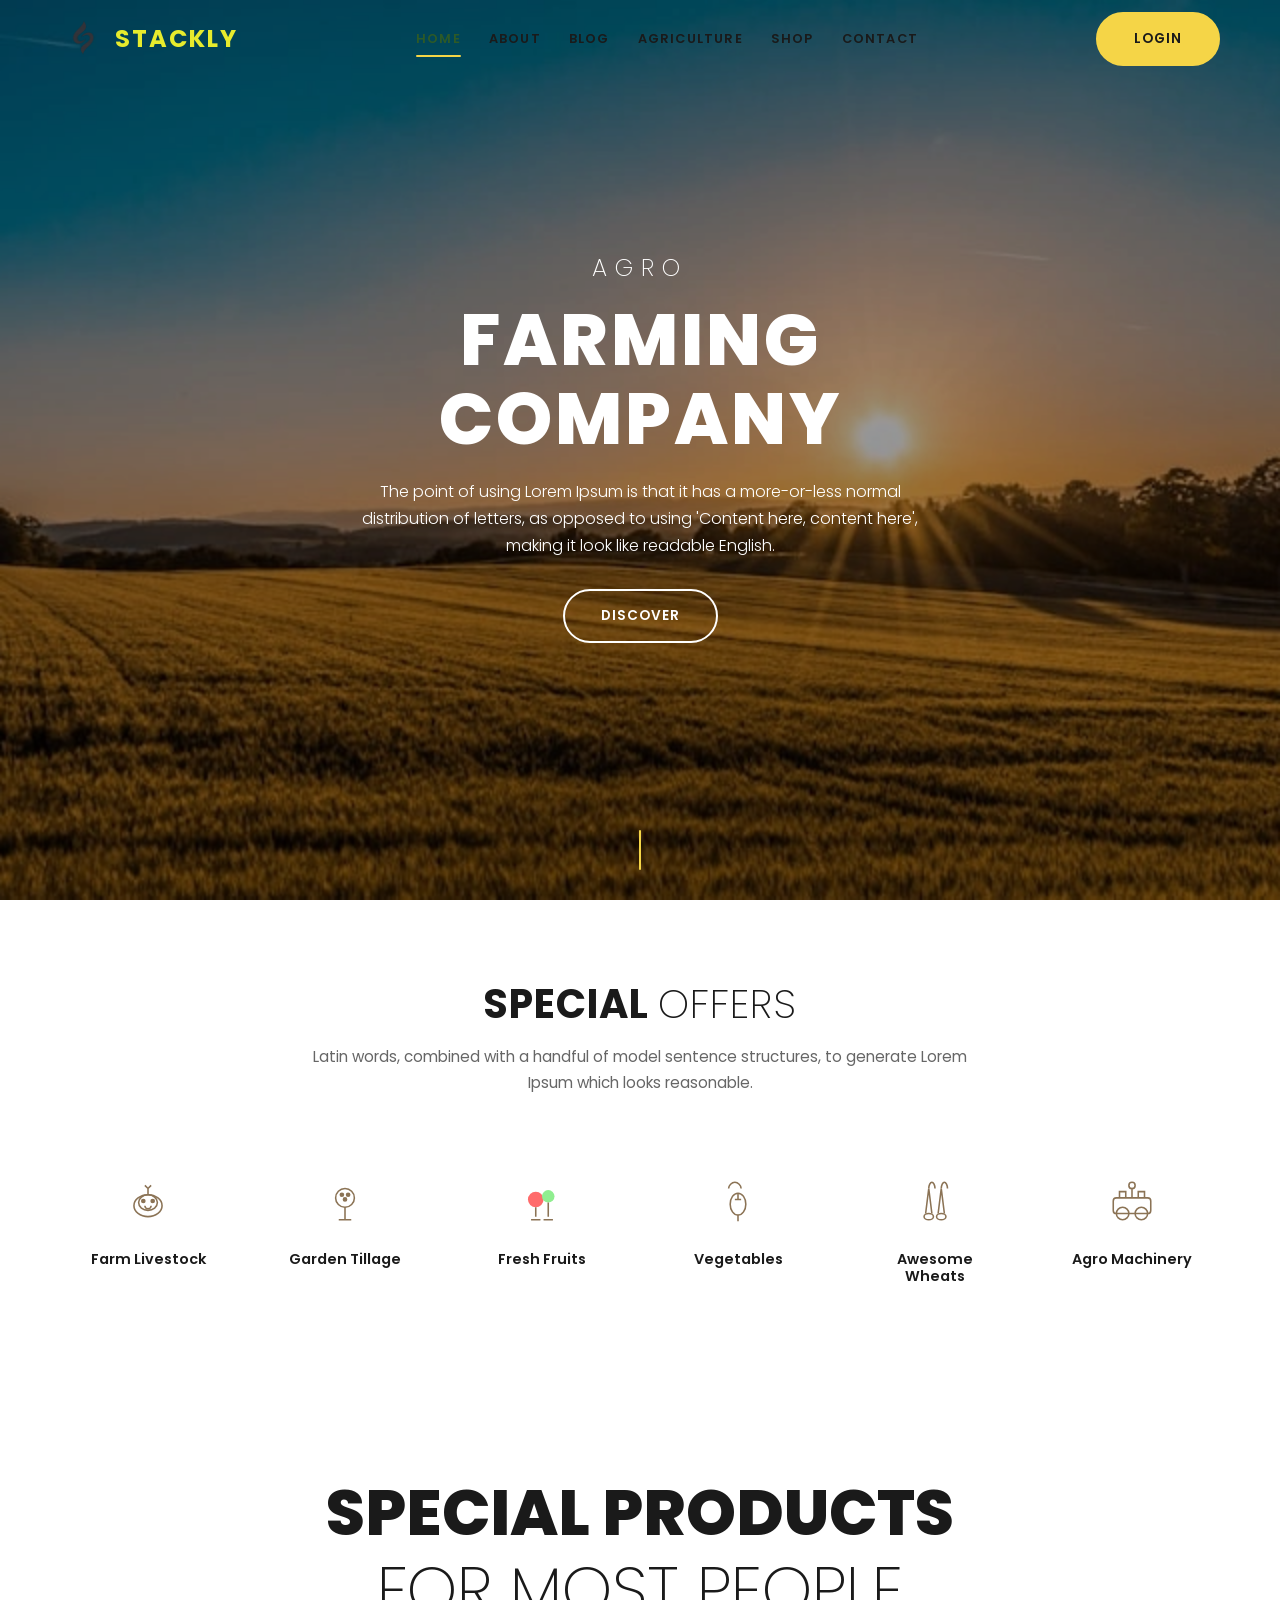
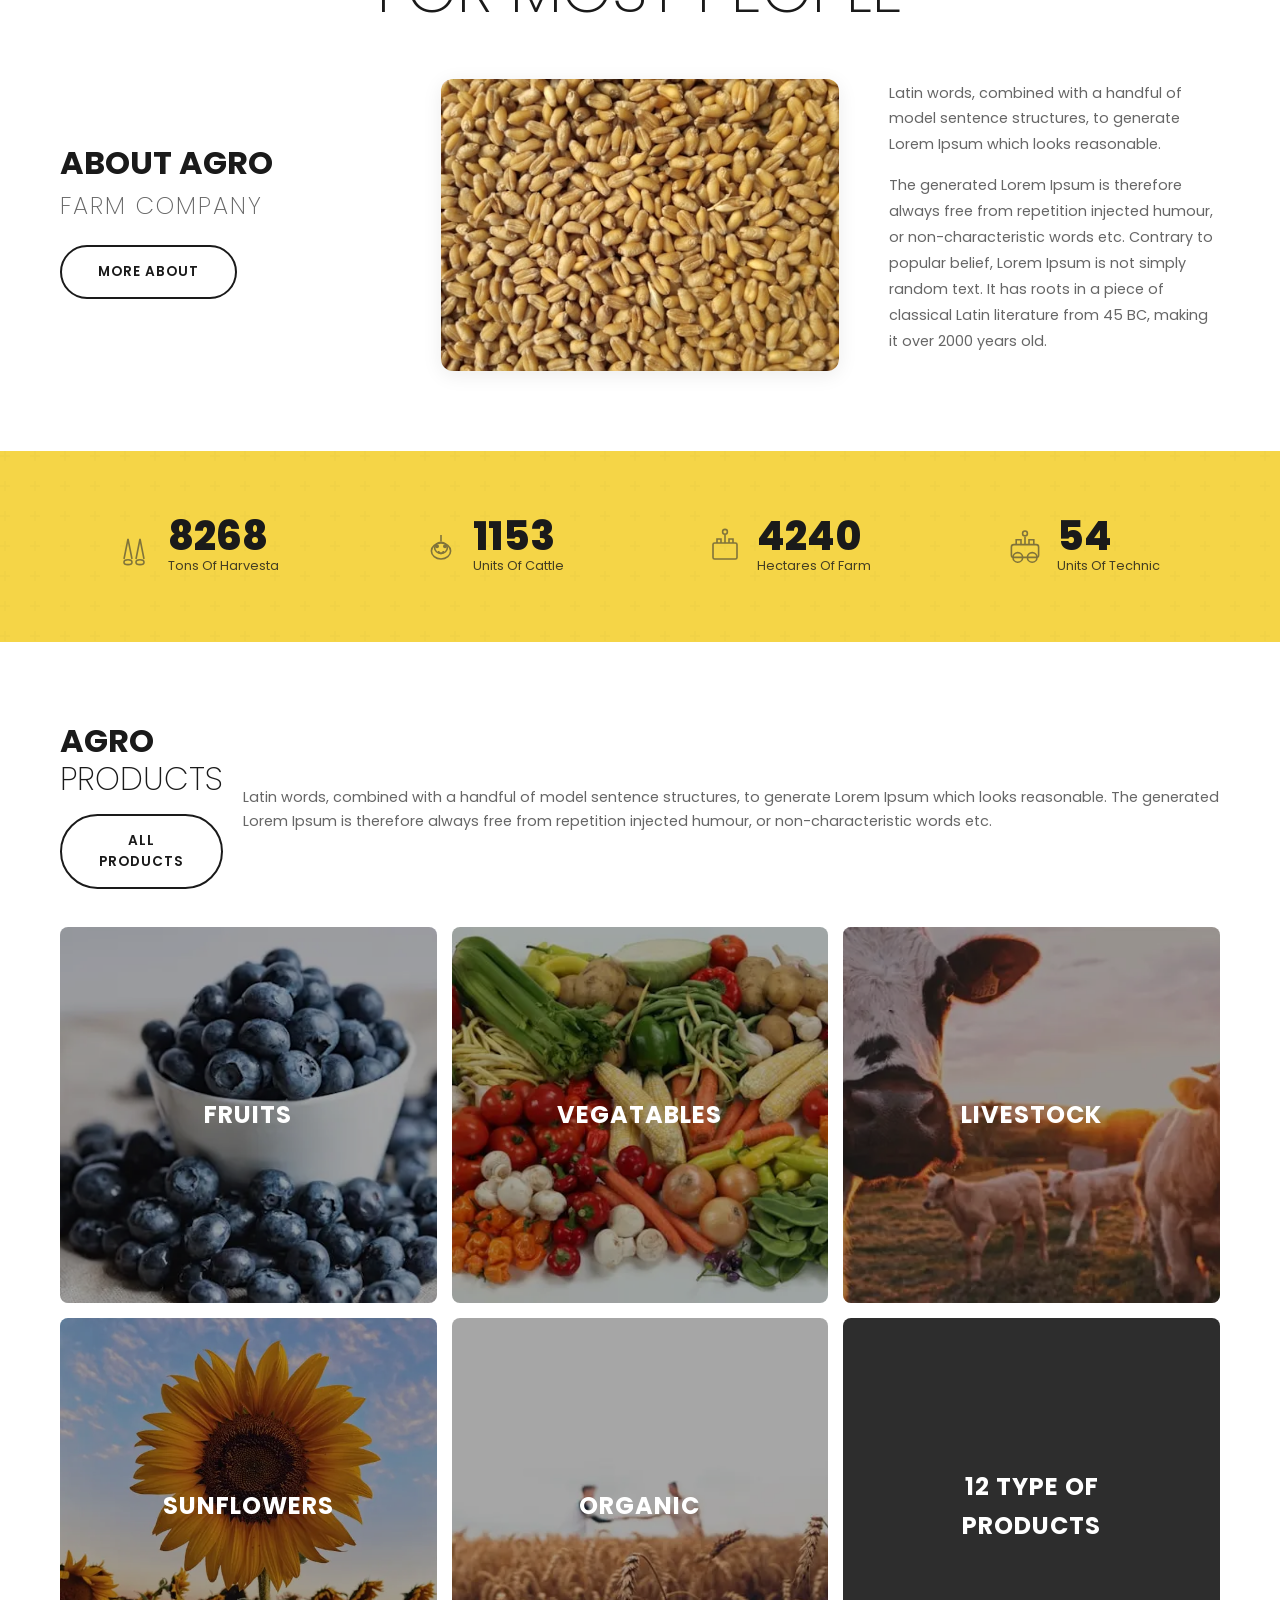
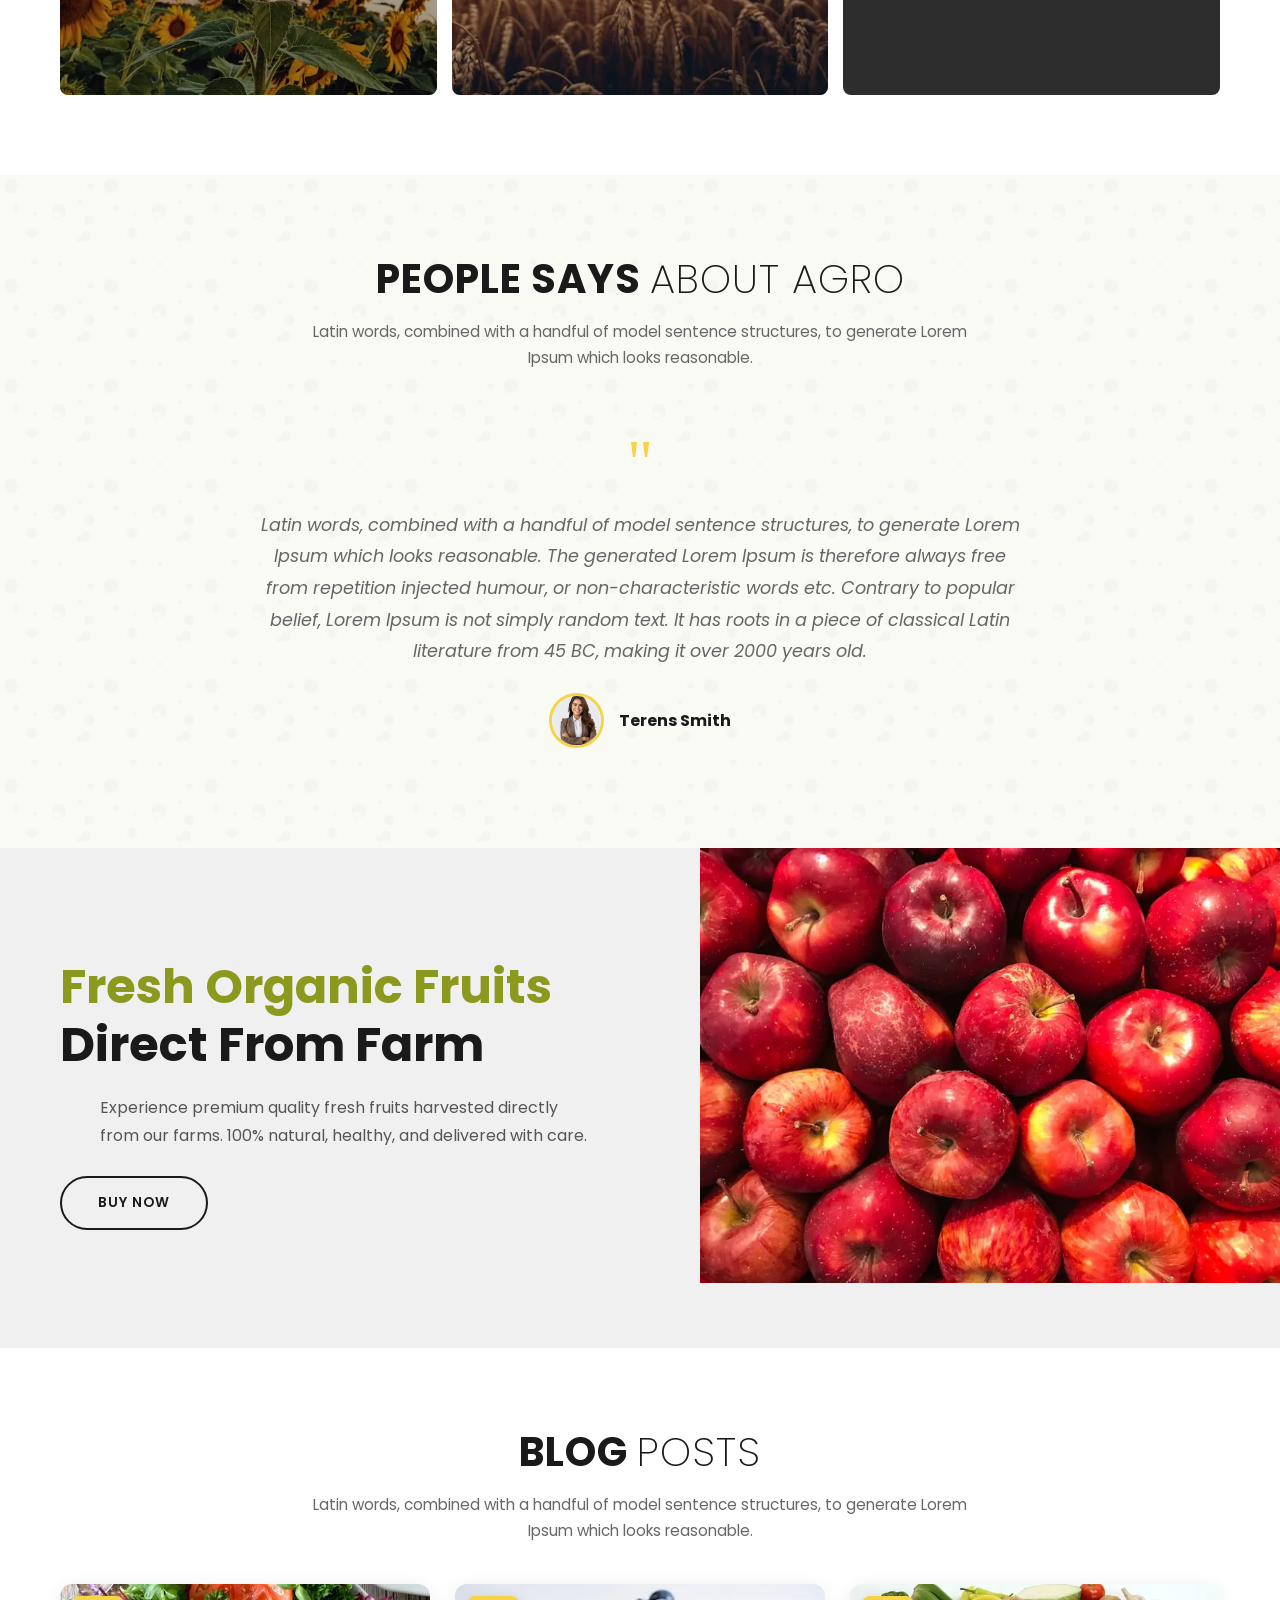
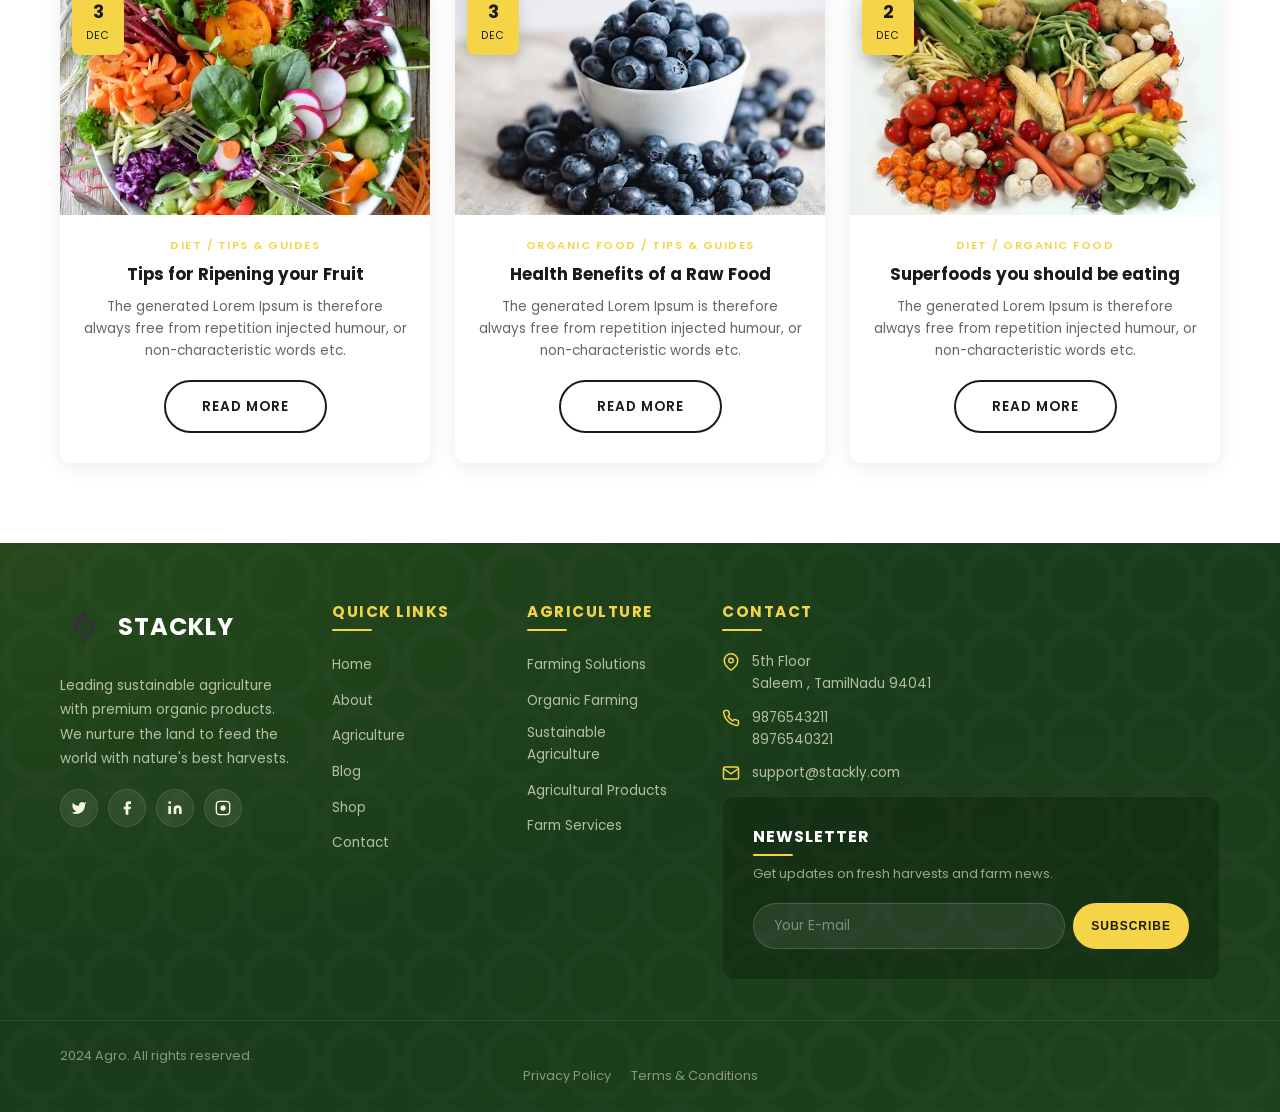
==== index.html @ 9c25da8b "Add files via upload" ====
<!DOCTYPE html>
<html lang="en">
<head>
    <meta charset="UTF-8">
    <meta name="viewport" content="width=device-width, initial-scale=1.0">
    <title>AGRO - Farming Company</title>
    <meta name="description" content="AGRO - Premium Agricultural Products and Farming Solutions. Sustainable organic farming since 2010.">
    <link rel="preconnect" href="https://fonts.googleapis.com">
    <link href="https://fonts.googleapis.com/css2?family=Poppins:wght@200;300;400;500;600;700;800&display=swap" rel="stylesheet">
    <link rel="stylesheet" href="style.css">
</head>
<body>
    <!-- Header -->
    <header class="header header-transparent">
        <div class="container">
            <div class="header-inner">
              <a href="index.html" class="logo">
    <img src="logo.png" alt="STACKLY Logo" class="logo-image">
    <span class="logo-text">STACKLY</span>
</a>
                <nav class="nav">
                    <a href="index.html" class="nav-link active">Home</a>
                    <a href="about.html" class="nav-link">About</a>
                    <a href="blog.html" class="nav-link">Blog</a>
                    <a href="agriculture.html" class="nav-link">Agriculture</a>
                    <a href="shop.html" class="nav-link">Shop</a>
                    <a href="contact.html" class="nav-link">Contact</a>
                </nav>
                <a href="login.html" class="btn btn-primary">Login</a>
                <div class="mobile-toggle">
                    <span></span>
                    <span></span>
                    <span></span>
                </div>
            </div>
        </div>
    </header>

    <!-- Hero Section -->
    <section class="hero">
        <div class="hero-bg"></div>
        <div class="hero-overlay"></div>
        <div class="hero-content">
            <span class="hero-label">AGRO</span>
            <h1 class="hero-title">Farming Company</h1>
            <p class="hero-desc">The point of using Lorem Ipsum is that it has a more-or-less normal distribution of letters, as opposed to using 'Content here, content here', making it look like readable English.</p>
            <a href="404.html" class="btn btn-outline-white">Discover</a>
        </div>
        <div class="scroll-down">
            <span></span>
        </div>
    </section>

    <!-- Special Offers -->
    <section class="section-padding">
        <div class="container">
            <div class="fade-in">
                <h2 class="section-title">Special <span class="thin">Offers</span></h2>
                <p class="section-subtitle">Latin words, combined with a handful of model sentence structures, to generate Lorem Ipsum which looks reasonable.</p>
            </div>
            <div class="offers-grid stagger-container">
                <div class="offer-card fade-in">
                    <div class="offer-icon">
                        <svg viewBox="0 0 64 64" fill="none" stroke="#8B7355" stroke-width="2"><ellipse cx="32" cy="38" rx="18" ry="14"/><ellipse cx="32" cy="34" rx="12" ry="10"/><circle cx="26" cy="32" r="2" fill="#8B7355"/><circle cx="38" cy="32" r="2" fill="#8B7355"/><path d="M28 38c0 2 2 4 4 4s4-2 4-4"/><path d="M32 16v8M28 12l4 4 4-4"/></svg>
                    </div>
                    <h3 class="offer-title">Farm Livestock</h3>
                </div>
                <div class="offer-card fade-in">
                    <div class="offer-icon">
                        <svg viewBox="0 0 64 64" fill="none" stroke="#8B7355" stroke-width="2"><circle cx="32" cy="28" r="12"/><path d="M32 40v16M24 56h16"/><circle cx="28" cy="24" r="2" fill="#8B7355"/><circle cx="36" cy="24" r="2" fill="#8B7355"/><circle cx="32" cy="30" r="2" fill="#8B7355"/></svg>
                    </div>
                    <h3 class="offer-title">Garden Tillage</h3>
                </div>
                <div class="offer-card fade-in">
                    <div class="offer-icon">
                        <svg viewBox="0 0 64 64" fill="none" stroke="#8B7355" stroke-width="2"><circle cx="24" cy="30" r="10" fill="#FF6B6B" stroke="none"/><circle cx="40" cy="26" r="8" fill="#90EE90" stroke="none"/><path d="M24 40v12M40 34v18"/><path d="M18 56h12M34 56h12"/></svg>
                    </div>
                    <h3 class="offer-title">Fresh Fruits</h3>
                </div>
                <div class="offer-card fade-in">
                    <div class="offer-icon">
                        <svg viewBox="0 0 64 64" fill="none" stroke="#8B7355" stroke-width="2"><path d="M20 16c0-4 4-8 8-8s8 4 8 8"/><ellipse cx="32" cy="36" rx="10" ry="14"/><path d="M32 22v8M28 30h8"/><path d="M32 50v8"/></svg>
                    </div>
                    <h3 class="offer-title">Vegetables</h3>
                </div>
                <div class="offer-card fade-in">
                    <div class="offer-icon">
                        <svg viewBox="0 0 64 64" fill="none" stroke="#8B7355" stroke-width="2"><path d="M20 48L24 16L28 48M36 48L40 16L44 48"/><ellipse cx="24" cy="52" rx="6" ry="4"/><ellipse cx="40" cy="52" rx="6" ry="4"/><path d="M24 16c0-4 2-8 4-8s4 4 4 8"/><path d="M40 16c0-4 2-8 4-8s4 4 4 8"/></svg>
                    </div>
                    <h3 class="offer-title">Awesome Wheats</h3>
                </div>
                <div class="offer-card fade-in">
                    <div class="offer-icon">
                        <svg viewBox="0 0 64 64" fill="none" stroke="#8B7355" stroke-width="2"><rect x="8" y="28" width="48" height="20" rx="4"/><circle cx="20" cy="48" r="8"/><circle cx="44" cy="48" r="8"/><path d="M16 28V20h8v8M40 28V20h8v8"/><path d="M32 28V16"/><circle cx="32" cy="12" r="4"/></svg>
                    </div>
                    <h3 class="offer-title">Agro Machinery</h3>
                </div>
            </div>
        </div>
    </section>

    <!-- About Section -->
    <section class="section-padding about-section">
        <div class="container">
            <div class="fade-in">
                <h2 class="about-big-text">Special Products<br><span class="thin">For Most People</span></h2>
            </div>
            <div class="about-content">
                <div class="about-left fade-in">
                    <h3>About Agro</h3>
                    <p class="subtitle">Farm Company</p>
                    <a href="404.html" class="btn btn-outline">More About</a>
                </div>
                <div class="about-center fade-in">
                    <img src="img2.webp" alt="Wheat grains in burlap sack">
                </div>
                <div class="about-right fade-in">
                    <p>Latin words, combined with a handful of model sentence structures, to generate Lorem Ipsum which looks reasonable.</p>
                    <p>The generated Lorem Ipsum is therefore always free from repetition injected humour, or non-characteristic words etc. Contrary to popular belief, Lorem Ipsum is not simply random text. It has roots in a piece of classical Latin literature from 45 BC, making it over 2000 years old.</p>
                </div>
            </div>
        </div>
    </section>

    <!-- Stats Section -->
    <section class="stats-section">
        <div class="container">
            <div class="stats-grid stagger-container">
                <div class="stat-item fade-in">
                    <div class="stat-icon">
                        <svg viewBox="0 0 50 50" fill="none" stroke="#333" stroke-width="2"><path d="M10 40L15 15L20 40M25 40L30 15L35 40"/><ellipse cx="15" cy="44" rx="5" ry="3"/><ellipse cx="30" cy="44" rx="5" ry="3"/></svg>
                    </div>
                    <div>
                        <div class="stat-number"><span class="counter" data-target="19500">0</span></div>
                        <div class="stat-label">Tons of harvesta</div>
                    </div>
                </div>
                <div class="stat-item fade-in">
                    <div class="stat-icon">
                        <svg viewBox="0 0 50 50" fill="none" stroke="#333" stroke-width="2"><ellipse cx="25" cy="30" rx="12" ry="10"/><ellipse cx="25" cy="26" rx="8" ry="7"/><circle cx="20" cy="24" r="1.5" fill="#333"/><circle cx="30" cy="24" r="1.5" fill="#333"/><path d="M22 30c0 1.5 1.5 3 3 3s3-1.5 3-3"/><path d="M25 10v8"/></svg>
                    </div>
                    <div>
                        <div class="stat-number"><span class="counter" data-target="2720">0</span></div>
                        <div class="stat-label">Units of Cattle</div>
                    </div>
                </div>
                <div class="stat-item fade-in">
                    <div class="stat-icon">
                        <svg viewBox="0 0 50 50" fill="none" stroke="#333" stroke-width="2"><rect x="10" y="20" width="30" height="20" rx="2"/><path d="M15 20V15h5v5M30 20V15h5v5"/><path d="M25 20V10"/><circle cx="25" cy="6" r="3"/></svg>
                    </div>
                    <div>
                        <div class="stat-number"><span class="counter" data-target="10000">0</span></div>
                        <div class="stat-label">Hectares of farm</div>
                    </div>
                </div>
                <div class="stat-item fade-in">
                    <div class="stat-icon">
                        <svg viewBox="0 0 50 50" fill="none" stroke="#333" stroke-width="2"><rect x="8" y="22" width="34" height="16" rx="3"/><circle cx="16" cy="38" r="6"/><circle cx="34" cy="38" r="6"/><path d="M14 22V16h6v6M30 22V16h6v6"/><path d="M25 22V12"/><circle cx="25" cy="8" r="3"/></svg>
                    </div>
                    <div>
                        <div class="stat-number"><span class="counter" data-target="128">0</span></div>
                        <div class="stat-label">Units of technic</div>
                    </div>
                </div>
            </div>
        </div>
    </section>

    <!-- Products Section -->
    <section class="section-padding">
        <div class="container">
            <div class="products-header fade-in">
                <div>
                    <h2>Agro <span class="thin">Products</span></h2>
                    <a href="404.html" class="btn btn-outline" style="margin-top:15px">All Products</a>
                </div>
                <p>Latin words, combined with a handful of model sentence structures, to generate Lorem Ipsum which looks reasonable. The generated Lorem Ipsum is therefore always free from repetition injected humour, or non-characteristic words etc.</p>
            </div>
            <a href="404.html">
                <div class="products-grid stagger-container">
                    <div class="product-card fade-in">
                        <img src="img3 (1).webp" alt="Fresh Fruits">
                        <div class="product-overlay">
                            <h3 class="product-title">Fruits</h3>
                        </div>
                    </div>
                </a>
                <div class="product-card fade-in">
                    <img src="img4.webp" alt="Vegetables">
                    <div class="product-overlay">
                        <h3 class="product-title">Vegatables</h3>
                    </div>
                </div>
                <div class="product-card fade-in">
                    <img src="img5 (4).webp" alt="Livestock">
                    <div class="product-overlay">
                        <h3 class="product-title">Livestock</h3>
                    </div>
                </div>
                <div class="product-card fade-in">
                    <img src="img6.webp" alt="Sunflowers">
                    <div class="product-overlay">
                        <h3 class="product-title">Sunflowers</h3>
                    </div>
                </div>
                <div class="product-card fade-in">
                    <img src="img7.webp" alt="Organic Farming">
                    <div class="product-overlay">
                        <h3 class="product-title">Organic</h3>
                    </div>
                </div>
                <div class="product-card dark fade-in">
                    <div class="product-title">12 Type of<br>Products</div>
                </div>
            </div>
        </div>
    </section>

    <!-- Testimonials -->
    <section class="section-padding testimonials-section">
        <div class="container">
            <div class="fade-in">
                <h2 class="section-title">People Says <span class="thin">About Agro</span></h2>
                <p class="section-subtitle">Latin words, combined with a handful of model sentence structures, to generate Lorem Ipsum which looks reasonable.</p>
            </div>
            <div class="testimonial-slide fade-in">
                <div class="quote-icon">"</div>
                <p class="testimonial-text">Latin words, combined with a handful of model sentence structures, to generate Lorem Ipsum which looks reasonable. The generated Lorem Ipsum is therefore always free from repetition injected humour, or non-characteristic words etc. Contrary to popular belief, Lorem Ipsum is not simply random text. It has roots in a piece of classical Latin literature from 45 BC, making it over 2000 years old.</p>
                <div class="testimonial-author">
                    <img src="asha.webp" alt="Terens Smith">
                    <h4>Terens Smith</h4>
                </div>
            </div>
        </div>
    </section>

    <!-- Promo Section -->
    <section class="promo-section">
        <div class="promo-inner">
           <div class="promo-content fade-in">
    <h2>
        <span class="highlight">Fresh Organic Fruits</span><br>
        Direct From Farm
    </h2>

    <p>
        Experience premium quality fresh fruits harvested directly from our farms.
        100% natural, healthy, and delivered with care.
    </p>

    <a href="404.html" class="btn btn-outline">Buy Now</a>
</div>
            <div class="promo-image">
                <img src="img8 (2).webp" alt="Fresh Green Apples">
                <div class="price-badge">
                    <span class="price">1.50$</span>
                    <span class="unit">Kg</span>
                </div>
            </div>
        </div>
    </section>

    <!-- Blog Section -->
    <section class="section-padding">
        <div class="container">
            <div class="fade-in">
                <h2 class="section-title">Blog <span class="thin">Posts</span></h2>
                <p class="section-subtitle">Latin words, combined with a handful of model sentence structures, to generate Lorem Ipsum which looks reasonable.</p>
            </div>
            <div class="blog-grid stagger-container">
                <article class="blog-card fade-in">
                    <div class="blog-image">
                        <img src="img10.webp" alt="Seedlings">
                        <div class="blog-date">
                            <span class="day">3</span>
                            <span class="month">Dec</span>
                        </div>
                    </div>
                    <div class="blog-content">
                        <div class="blog-meta">Diet / Tips & Guides</div>
                        <h3 class="blog-title">Tips for Ripening your Fruit</h3>
                        <p class="blog-excerpt">The generated Lorem Ipsum is therefore always free from repetition injected humour, or non-characteristic words etc.</p>
                        <a href="404.html" class="btn btn-outline">Read More</a>
                    </div>
                </article>
                <article class="blog-card fade-in">
                    <div class="blog-image">
                        <img src="img11 (1).webp" alt="Healthy Food">
                        <div class="blog-date">
                            <span class="day">3</span>
                            <span class="month">Dec</span>
                        </div>
                    </div>
                    <div class="blog-content">
                        <div class="blog-meta">Organic Food / Tips & Guides</div>
                        <h3 class="blog-title">Health Benefits of a Raw Food</h3>
                        <p class="blog-excerpt">The generated Lorem Ipsum is therefore always free from repetition injected humour, or non-characteristic words etc.</p>
                        <a href="404.html" class="btn btn-outline">Read More</a>
                    </div>
                </article>
                <article class="blog-card fade-in">
                    <div class="blog-image">
                        <img src="img4.webp" alt="Superfoods">
                        <div class="blog-date">
                            <span class="day">2</span>
                            <span class="month">Dec</span>
                        </div>
                    </div>
                    <div class="blog-content">
                        <div class="blog-meta">Diet / Organic Food</div>
                        <h3 class="blog-title">Superfoods you should be eating</h3>
                        <p class="blog-excerpt">The generated Lorem Ipsum is therefore always free from repetition injected humour, or non-characteristic words etc.</p>
                        <a href="404.html" class="btn btn-outline">Read More</a>
                    </div>
                </article>
            </div>
        </div>
    </section>

    <!-- Partners -->
    <!-- <section class="partners-section">
        <div class="container">
            <div class="partners-grid stagger-container">
                <img src="https://via.placeholder.com/150x80/4a7c59/ffffff?text=ORGANIC+FOOD" alt="Partner 1" class="partner-logo fade-in">
                <img src="https://via.placeholder.com/150x80/6b8e23/ffffff?text=FARM+FRESH" alt="Partner 2" class="partner-logo fade-in">
                <img src="https://via.placeholder.com/150x80/228b22/ffffff?text=OrganicFood" alt="Partner 3" class="partner-logo fade-in">
                <img src="https://via.placeholder.com/150x80/556b2f/ffffff?text=The+Farmer" alt="Partner 4" class="partner-logo fade-in">
                <img src="https://via.placeholder.com/150x80/2e8b57/ffffff?text=ORGANIC" alt="Partner 5" class="partner-logo fade-in">
            </div>
        </div>
    </section>

    <!-- Contact / Get In Touch Section -->
    <!-- <section class="contact-section" id="contact">
        <div class="container">
            <div class="fade-in">
                <h2 class="section-title">Get <span class="thin">In Touch</span></h2>
                <p class="section-subtitle">Latin words, combined with a handful of model sentence structures, to generate Lorem Ipsum which looks reasonable.</p>
            </div>
            <form class="contact-form" id="contactForm">
                <div class="form-row">
                    <div class="form-group">
                        <input type="text" class="form-control" id="contactName" placeholder="Name">
                        <span class="error-msg">Please fill the field.</span>
                    </div>
                    <div class="form-group">
                        <input type="email" class="form-control" id="contactEmail" placeholder="E-mail">
                        <span class="error-msg">Please fill the field.</span>
                    </div>
                </div>
                <div class="form-group full">
                    <textarea class="form-control textarea" id="contactMessage" placeholder="Comments"></textarea>
                    <span class="error-msg">Please fill the field.</span>
                </div>
                <div style="text-align:center; margin-top:30px;">
                    <button type="submit" class="btn btn-send">Send</button>
                </div>
            </form>
        </div>
    </section>  -->

    <!-- Map -->
    <!-- <section class="map-section">
        <iframe src="https://www.google.com/maps/embed?pb=!1m18!1m12!1m3!1d3168.639436474726!2d-122.083746684692!3d37.4219999798245!2m3!1f0!2f0!3f0!3m2!1i1024!2i768!4f13.1!3m3!1m2!1s0x808fba02425dad8f%3A0x6c296c66619367e0!2sGoogleplex!5e0!3m2!1sen!2sus!4v1620000000000!5m2!1sen!2sus" allowfullscreen="" loading="lazy"></iframe>
    </section> -->

    <!-- Footer -->
    <footer class="footer">
        <div class="footer-top">
            <div class="container">
                <div class="footer-grid">
                    <!-- Column 1: Brand -->
                    <div class="footer-column footer-brand">
                                  <a href="index.html" class="logo">
    <img src="logo.png" alt="STACKLY Logo" class="logo-image">
    <span class="logo-text">STACKLY</span>
</a>
                        <p>Leading sustainable agriculture with premium organic products. We nurture the land to feed the world with nature's best harvests.</p>
                        <div class="social-links">
                            <a href="404.html" aria-label="Twitter"><svg width="16" height="16" viewBox="0 0 24 24" fill="currentColor"><path d="M23 3a10.9 10.9 0 0 1-3.14 1.53 4.48 4.48 0 0 0-7.86 3v1A10.66 10.66 0 0 1 3 4s-4 9 5 13a11.64 11.64 0 0 1-7 2c9 5 20 0 20-11.5a4.5 4.5 0 0 0-.08-.83A7.72 7.72 0 0 0 23 3z"/></svg></a>
                            <a href="404.html" aria-label="Facebook"><svg width="16" height="16" viewBox="0 0 24 24" fill="currentColor"><path d="M18 2h-3a5 5 0 0 0-5 5v3H7v4h3v8h4v-8h3l1-4h-4V7a1 1 0 0 1 1-1h3z"/></svg></a>
                            <a href="404.html" aria-label="LinkedIn"><svg width="16" height="16" viewBox="0 0 24 24" fill="currentColor"><path d="M16 8a6 6 0 0 1 6 6v7h-4v-7a2 2 0 0 0-2-2 2 2 0 0 0-2 2v7h-4v-7a6 6 0 0 1 6-6zM2 9h4v12H2zM4 6a2 2 0 1 1 0-4 2 2 0 0 1 0 4z"/></svg></a>
                            <a href="404.html" aria-label="Instagram"><svg width="16" height="16" viewBox="0 0 24 24" fill="currentColor"><rect x="2" y="2" width="20" height="20" rx="5" ry="5" stroke="currentColor" stroke-width="2" fill="none"/><path d="M16 11.37A4 4 0 1 1 12.63 8 4 4 0 0 1 16 11.37z"/><line x1="17.5" y1="6.5" x2="17.51" y2="6.5"/></svg></a>
                        </div>
                    </div>
                    
                    <!-- Column 2: Quick Links -->
                    <div class="footer-column">
                        <h4>Quick Links</h4>
                        <ul class="footer-links">
                            <li><a href="index.html">Home</a></li>
                            <li><a href="about.html">About</a></li>
                            <li><a href="agriculture.html">Agriculture</a></li>
                            <li><a href="blog.html">Blog</a></li>
                            <li><a href="shop.html">Shop</a></li>
                            <li><a href="contact.html">Contact</a></li>
                        </ul>
                    </div>
                    
                    <!-- Column 3: Agriculture -->
                    <div class="footer-column">
                        <h4>Agriculture</h4>
                        <ul class="footer-links">
                            <li><a href="404.html">Farming Solutions</a></li>
                            <li><a href="404.html">Organic Farming</a></li>
                            <li><a href="404.html">Sustainable Agriculture</a></li>
                            <li><a href="404.html">Agricultural Products</a></li>
                            <li><a href="404.html">Farm Services</a></li>
                        </ul>
                    </div>
                    
                    <!-- Column 4: Contact + Newsletter -->
                    <div class="footer-column">
                        <h4>Contact</h4>
                        <div class="footer-contact-item">
                            <svg width="18" height="18" viewBox="0 0 24 24" fill="none" stroke="currentColor" stroke-width="2"><path d="M21 10c0 7-9 13-9 13s-9-6-9-13a9 9 0 0 1 18 0z"/><circle cx="12" cy="10" r="3"/></svg>
                            <span> 5th Floor<br>Saleem , TamilNadu 94041</span>
                        </div>
                        <div class="footer-contact-item">
                            <svg width="18" height="18" viewBox="0 0 24 24" fill="none" stroke="currentColor" stroke-width="2"><path d="M22 16.92v3a2 2 0 0 1-2.18 2 19.79 19.79 0 0 1-8.63-3.07 19.5 19.5 0 0 1-6-6 19.79 19.79 0 0 1-3.07-8.67A2 2 0 0 1 4.11 2h3a2 2 0 0 1 2 1.72 12.84 12.84 0 0 0 .7 2.81 2 2 0 0 1-.45 2.11L8.09 9.91a16 16 0 0 0 6 6l1.27-1.27a2 2 0 0 1 2.11-.45 12.84 12.84 0 0 0 2.81.7A2 2 0 0 1 22 16.92z"/></svg>
                            <span>9876543211<br>8976540321</span>
                        </div>
                        <div class="footer-contact-item">
                            <svg width="18" height="18" viewBox="0 0 24 24" fill="none" stroke="currentColor" stroke-width="2"><path d="M4 4h16c1.1 0 2 .9 2 2v12c0 1.1-.9 2-2 2H4c-1.1 0-2-.9-2-2V6c0-1.1.9-2 2-2z"/><polyline points="22,6 12,13 2,6"/></svg>
                            <span>support@stackly.com</span>
                        </div>
                        
                        <div class="footer-newsletter-area">
                            <h4>Newsletter</h4>
                            <p>Get updates on fresh harvests and farm news.</p>
                            <form class="newsletter-form">
                                <input type="email" class="form-control" placeholder="Your E-mail" required>
                                <button type="submit" class="btn btn-primary" style="padding:10px 20px; font-size:0.75rem;">Subscribe</button>
                            </form>
                        </div>
                    </div>
                </div>
            </div>
        </div>
        
        <div class="footer-bottom">
            <div class="container">
                <p>2024 Agro. All rights reserved.</p>
                <div class="footer-bottom-links">
                    <a href="404.html">Privacy Policy</a>
                    <a href="404.html">Terms & Conditions</a>
                </div>
            </div>
        </div>
    </footer>

    <!-- Back to Top -->
    <div class="back-to-top" aria-label="Back to top">
        <svg width="20" height="20" viewBox="0 0 24 24" fill="none" stroke="currentColor" stroke-width="2.5"><path d="M18 15l-6-6-6 6"/></svg>
    </div>

    <script src="script.js"></script>
</body>
</html>
---- style.css ----
/* ============================================
   AGRO - Premium Agriculture Website Styles
   Mobile-First | Responsive | Animated
   ============================================ */

/* CSS Variables - Agriculture Palette */
:root {
    --primary: #F5D547;
    --primary-dark: #e5c53f;
    --primary-light: #fff3b0;
    --deep-green: #1a3c1a;
    --forest-green: #2d5a27;
    --olive: #6b8e23;
    --earth: #8B6914;
    --brown: #5C4033;
    --cream: #F5F5DC;
    --off-white: #FAFAF5;
    --dark: #1a1a1a;
    --dark-gray: #2d2d2d;
    --gray: #666666;
    --light-gray: #f0f0f0;
    --white: #ffffff;
    --header-bg: rgba(255,255,255,0.98);
    --header-shadow: 0 2px 20px rgba(0,0,0,0.08);
    --transition: all 0.3s cubic-bezier(0.4, 0, 0.2, 1);
    --transition-slow: all 0.5s cubic-bezier(0.4, 0, 0.2, 1);
    --shadow: 0 4px 20px rgba(0,0,0,0.08);
    --shadow-hover: 0 12px 40px rgba(0,0,0,0.15);
    --shadow-card: 0 8px 30px rgba(0,0,0,0.12);
    --radius: 12px;
    --radius-sm: 8px;
}

/* Reset & Base */
*, *::before, *::after {
    margin: 0;
    padding: 0;
    box-sizing: border-box;
}

html {
    scroll-behavior: smooth;
    font-size: 16px;
}

body {
    font-family: 'Poppins', sans-serif;
    color: var(--dark);
    line-height: 1.6;
    overflow-x: hidden;
    background: var(--white);
    -webkit-font-smoothing: antialiased;
    -moz-osx-font-smoothing: grayscale;
}

img {
    max-width: 100%;
    height: auto;
    display: block;
}

a {
    text-decoration: none;
    color: inherit;
    transition: var(--transition);
}

ul { list-style: none; }

/* Container */
.container {
    width: 100%;
    max-width: 1200px;
    margin: 0 auto;
    padding: 0 20px;
}

.section-padding {
    padding: 35px 0;
}
.page-hero + .section-padding{
    padding-top: 15px !important;
}
.page-hero + .section-padding {
    padding-top: 20px;
}
@media (min-width: 768px) {
    .section-padding {
        padding: 80px 0;
    }
    .page-hero + .section-padding {
    padding-top: 20px;
}
}

/* Page Load Animation */
.page-wrapper {
    animation: pageFadeIn 0.5s ease-out;
}

@keyframes pageFadeIn {
    from { opacity: 0; transform: translateY(10px); }
    to { opacity: 1; transform: translateY(0); }
}

/* Typography */
h1, h2, h3, h4, h5, h6 {
    font-weight: 700;
    line-height: 1.2;
}

.section-title {
    font-size: clamp(1.8rem, 5vw, 2.5rem);
    text-transform: uppercase;
    text-align: center;
    margin-bottom: 1rem;
    letter-spacing: 1px;
}

.section-title .thin { font-weight: 200; }

.section-subtitle {
    text-align: center;
    color: var(--gray);
    max-width: 700px;
    margin: 0 auto 2.5rem;
    font-size: clamp(0.85rem, 2vw, 0.95rem);
    line-height: 1.7;
    padding: 0 15px;
}

/* Buttons */
.btn {
    display: inline-block;
    padding: 14px 36px;
    border-radius: 50px;
    font-weight: 600;
    font-size: 0.85rem;
    text-transform: uppercase;
    letter-spacing: 1px;
    cursor: pointer;
    transition: var(--transition);
    border: 2px solid transparent;
    text-align: center;
    position: relative;
    overflow: hidden;
    z-index: 1;
}

.btn::before {
    content: '';
    position: absolute;
    top: 50%;
    left: 50%;
    width: 0;
    height: 0;
    background: rgba(255,255,255,0.2);
    border-radius: 50%;
    transform: translate(-50%, -50%);
    transition: width 0.6s ease, height 0.6s ease;
    z-index: -1;
}

.btn:hover::before {
    width: 300px;
    height: 300px;
}

.btn-primary {
    background: var(--primary);
    color: var(--dark);
    border-color: var(--primary);
}

.btn-primary:hover {
    background: var(--primary-dark);
    transform: translateY(-3px);
    box-shadow: 0 8px 25px rgba(245, 213, 71, 0.4);
}

.btn-outline {
    background: transparent;
    color: var(--dark);
    border-color: var(--dark);
}

.btn-outline:hover {
    background: var(--dark);
    color: var(--white);
    transform: translateY(-3px);
    box-shadow: var(--shadow-hover);
}

.btn-outline-white {
    background: transparent;
    color: var(--white);
    border-color: var(--white);
}

.btn-outline-white:hover {
    background: var(--white);
    color: var(--dark);
    transform: translateY(-3px);
}

.btn-send {
    background: transparent;
    color: var(--white);
    border-color: var(--primary);
    width: 100%;
}

.btn-send:hover {
    background: var(--primary);
    color: var(--dark);
    transform: translateY(-2px);
}

/* ============================================
   HEADER - Fixed Visibility on All Pages
   ============================================ */
.header {
    position: fixed;
    top: 0;
    left: 0;
    width: 100%;
    z-index: 1000;
    transition: var(--transition);
    padding: 12px 0;
    background: var(--header-bg);
    backdrop-filter: blur(20px);
    -webkit-backdrop-filter: blur(20px);
    box-shadow: var(--header-shadow);
    border-bottom: 1px solid rgba(0,0,0,0.05);
}

.header-transparent {
    background: transparent;
    backdrop-filter: none;
    box-shadow: none;
    border-bottom: none;
}

.header-transparent.scrolled {
    background: var(--header-bg);
    backdrop-filter: blur(20px);
    -webkit-backdrop-filter: blur(20px);
    box-shadow: var(--header-shadow);
    border-bottom: 1px solid rgba(0,0,0,0.05);
    padding: 10px 0;
}

.header.scrolled {
    padding: 10px 0;
    box-shadow: 0 2px 30px rgba(0,0,0,0.12);
}

.header-inner {
    display: flex;
    align-items: center;
    justify-content: space-between;
}

/* Logo */
.logo {
    display: flex;
    align-items: center;
    gap: 10px;
    z-index: 1001;
}

.logo-icon {
    width: 44px;
    height: 44px;
    background: var(--primary);
    display: flex;
    align-items: center;
    justify-content: center;
    border-radius: 8px;
    transition: var(--transition);
    flex-shrink: 0;
}

.logo:hover .logo-icon {
    transform: scale(1.05) rotate(-5deg);
}

.logo-icon svg {
    width: 26px;
    height: 26px;
    stroke: var(--dark);
    fill: none;
    stroke-width: 2;
}

.logo-text {
    font-size: 1.4rem;
    font-weight: 800;
    color: var(--dark);
    letter-spacing: 2px;
}

/* Navigation */
.nav {
    display: flex;
    align-items: center;
    gap: 28px;
}

.nav-link {
    font-size: 0.8rem;
    font-weight: 600;
    text-transform: uppercase;
    letter-spacing: 1.2px;
    color: var(--dark);
    position: relative;
    padding: 6px 0;
    transition: var(--transition);
}

.nav-link::after {
    content: '';
    position: absolute;
    bottom: -2px;
    left: 0;
    width: 0;
    height: 2.5px;
    background: var(--primary);
    transition: width 0.3s ease;
    border-radius: 2px;
}

.nav-link:hover,
.nav-link.active {
    color: var(--forest-green);
}

.nav-link:hover::after,
.nav-link.active::after {
    width: 100%;
}

/* Mobile Toggle */
.mobile-toggle {
    display: none;
    flex-direction: column;
    gap: 5px;
    cursor: pointer;
    z-index: 1001;
    padding: 8px;
    background: rgba(0,0,0,0.05);
    border-radius: 8px;
    transition: var(--transition);
}

.mobile-toggle:hover {
    background: rgba(0,0,0,0.1);
}

.mobile-toggle span {
    display: block;
    width: 24px;
    height: 2.5px;
    background: var(--dark);
    transition: var(--transition);
    border-radius: 2px;
}

.mobile-toggle.active span:nth-child(1) {
    transform: rotate(45deg) translate(5.5px, 5.5px);
}

.mobile-toggle.active span:nth-child(2) {
    opacity: 0;
    transform: translateX(-10px);
}

.mobile-toggle.active span:nth-child(3) {
    transform: rotate(-45deg) translate(5.5px, -5.5px);
}

/* ============================================
   HERO SECTION
   ============================================ */
.hero {
    position: relative;
    height: 100vh;
    min-height: 600px;
    display: flex;
    align-items: center;
    justify-content: center;
    text-align: center;
    overflow: hidden;
}

.hero-bg {
    position: absolute;
    top: 0;
    left: 0;
    width: 100%;
    height: 100%;
    background: url(img12.webp) center/cover no-repeat;
    z-index: -2;
    animation: heroZoom 20s infinite alternate ease-in-out;
}

@keyframes heroZoom {
    from { transform: scale(1); }
    to { transform: scale(1.1); }
}

.hero-overlay {
    position: absolute;
    top: 0;
    left: 0;
    width: 100%;
    height: 100%;
    background: rgba(0,0,0,0.4);
    z-index: -1;
}

.hero-content {
    position: relative;
    z-index: 1;
    color: var(--white);
    max-width: 800px;
    padding: 0 20px;
}

.hero-label {
    font-size: clamp(1rem, 3vw, 1.5rem);
    font-weight: 200;
    letter-spacing: 8px;
    text-transform: uppercase;
    margin-bottom: 12px;
    display: block;
    animation: fadeInUp 1s ease 0.2s both;
}

.hero-title {
    font-size: clamp(2.5rem, 8vw, 4.5rem);
    font-weight: 800;
    text-transform: uppercase;
    letter-spacing: 3px;
    margin-bottom: 20px;
    line-height: 1.1;
    animation: fadeInUp 1s ease 0.4s both;
}

.hero-desc {
    font-size: clamp(0.85rem, 2vw, 1rem);
    opacity: 0.9;
    max-width: 600px;
    margin: 0 auto 30px;
    font-weight: 300;
    line-height: 1.7;
    animation: fadeInUp 1s ease 0.6s both;
}

.hero .btn {
    animation: fadeInUp 1s ease 0.8s both;
}

/* Scroll Down */
.scroll-down {
    position: absolute;
    bottom: 30px;
    left: 50%;
    transform: translateX(-50%);
    display: flex;
    flex-direction: column;
    align-items: center;
    gap: 8px;
    color: var(--white);
    animation: bounce 2s infinite;
}

.scroll-down span {
    width: 2px;
    height: 40px;
    background: var(--primary);
    display: block;
    border-radius: 2px;
}

/* ============================================
   SPECIAL OFFERS
   ============================================ */
.offers-grid {
    display: grid;
    grid-template-columns: repeat(3, 1fr);
    gap: 20px;
    margin-top: 30px;
}

.offer-card {
    text-align: center;
    padding: 30px 20px;
    transition: var(--transition);
    border-radius: var(--radius);
    background: var(--white);
}

.offer-card:hover {
    transform: translateY(-12px);
    box-shadow: var(--shadow-card);
}

.offer-icon {
    width: 70px;
    height: 70px;
    margin: 0 auto 15px;
    display: flex;
    align-items: center;
    justify-content: center;
    transition: var(--transition);
}

.offer-card:hover .offer-icon {
    transform: scale(1.1) rotate(-5deg);
}

.offer-icon svg,
.offer-icon img {
    width: 50px;
    height: 50px;
}

.offer-title {
    font-size: 0.9rem;
    font-weight: 600;
    color: var(--dark);
}

/* ============================================
   ABOUT SECTION
   ============================================ */
.about-section { position: relative; overflow: hidden; }

.about-big-text {
    font-size: clamp(2rem, 6vw, 4rem);
    font-weight: 800;
    text-transform: uppercase;
    text-align: center;
    margin-bottom: 50px;
    line-height: 1.2;
}

.about-big-text .thin { font-weight: 200; }

.about-content {
    display: grid;
    grid-template-columns: 1fr 1.2fr 1fr;
    gap: 40px;
    align-items: center;
}

.about-left h3 {
    font-size: clamp(1.5rem, 4vw, 2rem);
    text-transform: uppercase;
    margin-bottom: 5px;
}

.about-left .subtitle {
    font-size: clamp(1.1rem, 3vw, 1.5rem);
    font-weight: 200;
    text-transform: uppercase;
    letter-spacing: 2px;
    margin-bottom: 20px;
    color: var(--gray);
}

.about-center {
    position: relative;
    text-align: center;
}

.about-center img {
    max-width: 100%;
    margin: 0 auto;
    border-radius: var(--radius);
    box-shadow: var(--shadow);
}

.about-right p {
    color: var(--gray);
    font-size: 0.9rem;
    line-height: 1.8;
    margin-bottom: 15px;
}

/* ============================================
   STATS SECTION
   ============================================ */
.stats-section {
    background: var(--primary);
    padding: 50px 0;
    position: relative;
    overflow: hidden;
}

.stats-section::before {
    content: '';
    position: absolute;
    top: 0;
    left: 0;
    width: 100%;
    height: 100%;
    background: url("data:image/svg+xml,%3Csvg width='60' height='60' viewBox='0 0 60 60' xmlns='http://www.w3.org/2000/svg'%3E%3Cg fill='none' fill-rule='evenodd'%3E%3Cg fill='%23000000' fill-opacity='0.03'%3E%3Cpath d='M36 34v-4h-2v4h-4v2h4v4h2v-4h4v-2h-4zm0-30V0h-2v4h-4v2h4v4h2V6h4V4h-4zM6 34v-4H4v4H0v2h4v4h2v-4h4v-2H6zM6 4V0H4v4H0v2h4v4h2V6h4V4H6z'/%3E%3C/g%3E%3C/g%3E%3C/svg%3E");
    opacity: 0.5;
}

.stats-grid {
    display: grid;
    grid-template-columns: repeat(2, 1fr);
    gap: 25px;
    position: relative;
    z-index: 1;
}

.stat-item {
    display: flex;
    align-items: center;
    justify-content: center;
    gap: 12px;
    padding: 15px;
}

.stat-icon {
    width: 40px;
    height: 40px;
    opacity: 0.6;
    flex-shrink: 0;
}

.stat-icon svg {
    width: 100%;
    height: 100%;
}

.stat-number {
    font-size: clamp(1.8rem, 4vw, 2.5rem);
    font-weight: 800;
    color: var(--dark);
    line-height: 1;
}

.stat-label {
    font-size: 0.8rem;
    color: var(--dark);
    opacity: 0.8;
    text-transform: capitalize;
}

/* ============================================
   PRODUCTS GRID
   ============================================ */
.products-grid {
    display: grid;
    grid-template-columns: repeat(2, 1fr);
    gap: 12px;
    margin-top: 30px;
}

.product-card {
    position: relative;
    overflow: hidden;
    border-radius: var(--radius-sm);
    aspect-ratio: 1;
    cursor: pointer;
}

.product-card img {
    width: 100%;
    height: 100%;
    object-fit: cover;
    transition: transform 0.6s cubic-bezier(0.4, 0, 0.2, 1);
}

.product-card:hover img {
    transform: scale(1.15);
}

.product-overlay {
    position: absolute;
    top: 0;
    left: 0;
    width: 100%;
    height: 100%;
    background: rgba(0,0,0,0.35);
    display: flex;
    align-items: center;
    justify-content: center;
    transition: var(--transition);
}

.product-card:hover .product-overlay {
    background: rgba(0,0,0,0.55);
}

.product-title {
    color: var(--white);
    font-size: clamp(1rem, 3vw, 1.5rem);
    font-weight: 700;
    text-transform: uppercase;
    text-align: center;
    letter-spacing: 1px;
    transition: var(--transition);
}

.product-card:hover .product-title {
    transform: scale(1.05);
}

.product-card.dark {
    background: var(--dark-gray);
    display: flex;
    align-items: center;
    justify-content: center;
}

/* Products Header */
.products-header {
    display: flex;
    flex-direction: column;
    gap: 20px;
    margin-bottom: 20px;
}

.products-header h2 {
    font-size: clamp(1.5rem, 4vw, 2rem);
    text-transform: uppercase;
}

.products-header h2 .thin { font-weight: 200; }

.products-header p {
    color: var(--gray);
    font-size: 0.9rem;
    line-height: 1.7;
}

/* ============================================
   TESTIMONIALS
   ============================================ */
.testimonials-section {
    position: relative;
    background: var(--off-white);
    overflow: hidden;
}

.testimonials-section::before {
    content: '';
    position: absolute;
    top: 0;
    left: 0;
    width: 100%;
    height: 100%;
    background: url("data:image/svg+xml,%3Csvg width='100' height='100' viewBox='0 0 100 100' xmlns='http://www.w3.org/2000/svg'%3E%3Cpath d='M11 18c3.866 0 7-3.134 7-7s-3.134-7-7-7-7 3.134-7 7 3.134 7 7 7zm48 25c3.866 0 7-3.134 7-7s-3.134-7-7-7-7 3.134-7 7 3.134 7 7 7zm-43-7c1.657 0 3-1.343 3-3s-1.343-3-3-3-3 1.343-3 3 1.343 3 3 3zm63 31c1.657 0 3-1.343 3-3s-1.343-3-3-3-3 1.343-3 3 1.343 3 3 3zM34 90c1.657 0 3-1.343 3-3s-1.343-3-3-3-3 1.343-3 3 1.343 3 3 3zm56-76c1.657 0 3-1.343 3-3s-1.343-3-3-3-3 1.343-3 3 1.343 3 3 3zM12 60c1.105 0 2-.895 2-2s-.895-2-2-2-2 .895-2 2 .895 2 2 2zm28-65c2.21 0 4-1.79 4-4s-1.79-4-4-4-4 1.79-4 4 1.79 4 4 4zm23-11c2.76 0 5-2.24 5-5s-2.24-5-5-5-5 2.24-5 5 2.24 5 5 5zm-6 60c2.21 0 4-1.79 4-4s-1.79-4-4-4-4 1.79-4 4 1.79 4 4 4zm29 22c2.76 0 5-2.24 5-5s-2.24-5-5-5-5 2.24-5 5 2.24 5 5 5zM32 63c2.76 0 5-2.24 5-5s-2.24-5-5-5-5 2.24-5 5 2.24 5 5 5zm57-13c2.76 0 5-2.24 5-5s-2.24-5-5-5-5 2.24-5 5 2.24 5 5 5zm-9-21c1.105 0 2-.895 2-2s-.895-2-2-2-2 .895-2 2 .895 2 2 2zM60 91c1.105 0 2-.895 2-2s-.895-2-2-2-2 .895-2 2 .895 2 2 2zM35 41c1.105 0 2-.895 2-2s-.895-2-2-2-2 .895-2 2 .895 2 2 2zM12 60c1.105 0 2-.895 2-2s-.895-2-2-2-2 .895-2 2 .895 2 2 2z' fill='%23000000' fill-opacity='0.02' fill-rule='evenodd'/%3E%3C/svg%3E");
}

.testimonial-slide {
    text-align: center;
    max-width: 800px;
    margin: 0 auto;
    position: relative;
    padding: 20px;
}

.quote-icon {
    font-size: 4rem;
    color: var(--primary);
    line-height: 1;
    margin-bottom: 15px;
    font-family: Georgia, serif;
    display: inline-block;
    animation: floatQuote 3s ease-in-out infinite;
}

@keyframes floatQuote {
    0%, 100% { transform: translateY(0); }
    50% { transform: translateY(-8px); }
}

.testimonial-text {
    font-size: clamp(0.9rem, 2vw, 1.1rem);
    font-style: italic;
    color: var(--gray);
    line-height: 1.8;
    margin-bottom: 25px;
}

.testimonial-author {
    display: flex;
    align-items: center;
    justify-content: center;
    gap: 15px;
}

.testimonial-author img {
    width: 55px;
    height: 55px;
    border-radius: 50%;
    object-fit: cover;
    border: 3px solid var(--primary);
    transition: var(--transition);
}

.testimonial-author:hover img {
    transform: scale(1.1);
}

.testimonial-author h4 {
    font-size: 1rem;
    text-align: left;
}

/* ============================================
   PROMO SECTION
   ============================================ */
.promo-section {
    background: var(--light-gray);
    padding: 0;
    overflow: hidden;
}

.promo-inner {
    display: grid;
    grid-template-columns: 1fr;
    align-items: center;
}

.promo-content {
    padding: 70px 40px;
    order: 2;
    text-align: center;
}

.promo-content h2 {
    font-size: clamp( 3rem);
    line-height: 1.1;
    margin-bottom: 15px;
        font-size: 3rem;
    font-weight: 700;
    line-height: 1.2;

}

.promo-content h2 .highlight {
    color: #8B9A1E;
}

.promo-content h2 .thin { font-weight: 200; }

.promo-content p {
    font-size: 1rem;
    color: #555;
    max-width: 500px;
    margin: 20px auto;
}

.promo-image {
    position: relative;
    height: 450px;
    order: 1;
    overflow: hidden;
}

.promo-image img {
    object-fit: cover;
    filter: none;
    opacity: 1;
}

.promo-section:hover .promo-image img {
    transform: scale(1.05);
}












.promo-inner{
    display:flex;
    align-items:center;
    min-height:500px;
}

.promo-content{
    flex:1;
    padding:50px;
}

.promo-content h2{
    font-size:48px;
    line-height:1.2;
    margin-bottom:20px;
}

.promo-content p{
    font-size:16px;
    line-height:1.8;
    margin-bottom:25px;
}

.promo-image{
    flex:1;
    height:500px;
    overflow:hidden;
}

.promo-image img{
    width:100%;
    height:100%;
    object-fit:cover;
}






@media (max-width: 768px) {

    .promo-inner{
        display:flex;
        flex-direction:column;
    }

    .promo-content{
        order:1;
        padding:30px 20px;
        text-align:center;
    }

    .promo-image{
        order:2;
        width:100%;
        height:300px;
        display:block !important;
    }

    .promo-image img{
        width:100%;
        height:100%;
        object-fit:cover;
        display:block !important;
    }

    .price-badge{
        width:80px;
        height:80px;
        top:15px;
        right:15px;
        opacity:1 !important;
        visibility:visible !important;
    }
}









.price-badge {
    position: absolute;
    top: 50%;
    left: 50%;
    transform: translate(-50%, -50%);
    width: 100px;
    height: 100px;
    background: var(--primary);
    border-radius: 50%;
    display: flex;
    flex-direction: column;
    align-items: center;
    justify-content: center;
    font-weight: 700;
    box-shadow: var(--shadow-hover);
       opacity: 0;
   animation: blink 1s infinite;

    animation: pulseBadge 2s ease-in-out infinite;
}

@keyframes pulseBadge {
    0%, 100% { transform: translate(-50%, -50%) scale(1); }
    50% { transform: translate(-50%, -50%) scale(1.05); }
}

.price-badge .price {
    font-size: 1.8rem;
    line-height: 1;
}

.price-badge .unit {
    font-size: 0.75rem;
    opacity: 0.8;
}

/* ============================================
   BLOG SECTION
   ============================================ */
.blog-grid {
    display: grid;
    grid-template-columns: 1fr;
    gap: 25px;
}

.blog-card {
    background: var(--white);
    border-radius: var(--radius);
    overflow: hidden;
    box-shadow: var(--shadow);
    transition: var(--transition);
}

.blog-card:hover {
    transform: translateY(-10px);
    box-shadow: var(--shadow-card);
}

.blog-image {
    position: relative;
    overflow: hidden;
    aspect-ratio: 16/10;
}

.blog-image img {
    width: 100%;
    height: 100%;
    object-fit: cover;
    transition: transform 0.6s ease;
}

.blog-card:hover .blog-image img {
    transform: scale(1.1);
}

.blog-date {
    position: absolute;
    top: 12px;
    left: 12px;
    background: var(--primary);
    padding: 8px 14px;
    text-align: center;
    border-radius: var(--radius-sm);
    box-shadow: 0 4px 15px rgba(0,0,0,0.15);
}

.blog-date .day {
    display: block;
    font-size: 1.1rem;
    font-weight: 700;
    line-height: 1;
}

.blog-date .month {
    font-size: 0.65rem;
    text-transform: uppercase;
    letter-spacing: 1px;
}

.blog-content {
    padding: 22px;
    text-align: center;
}

.blog-meta {
    font-size: 0.7rem;
    color: var(--primary);
    text-transform: uppercase;
    letter-spacing: 1.5px;
    margin-bottom: 8px;
    font-weight: 600;
}

.blog-title {
    font-size: 1.05rem;
    margin-bottom: 10px;
    line-height: 1.4;
    transition: color 0.3s ease;
}

.blog-card:hover .blog-title {
    color: var(--forest-green);
}

.blog-excerpt {
    font-size: 0.85rem;
    color: var(--gray);
    margin-bottom: 18px;
    line-height: 1.6;
}

/* ============================================
   PARTNERS
   ============================================ */
.partners-section {
    padding: 40px 0;
    background: var(--white);
}

.partners-grid {
    display: grid;
    grid-template-columns: repeat(2, 1fr);
    gap: 20px;
    align-items: center;
    justify-items: center;
}

.partner-logo {
    max-width: 120px;
    opacity: 0.6;
    transition: var(--transition);
    filter: grayscale(100%);
}

.partner-logo:hover {
    opacity: 1;
    filter: grayscale(0%);
    transform: scale(1.1);
}

/* ============================================
   CONTACT / GET IN TOUCH SECTION
   ============================================ */
.contact-section {
    background: var(--dark-gray);
    color: var(--white);
    padding: 60px 0;
    position: relative;
    overflow: hidden;
}

.contact-section::before {
    content: '';
    position: absolute;
    top: 0;
    left: 0;
    width: 100%;
    height: 100%;
    background: url("data:image/svg+xml,%3Csvg width='60' height='60' viewBox='0 0 60 60' xmlns='http://www.w3.org/2000/svg'%3E%3Cg fill='none' fill-rule='evenodd'%3E%3Cg fill='%23ffffff' fill-opacity='0.02'%3E%3Cpath d='M36 34v-4h-2v4h-4v2h4v4h2v-4h4v-2h-4zm0-30V0h-2v4h-4v2h4v4h2V6h4V4h-4zM6 34v-4H4v4H0v2h4v4h2v-4h4v-2H6zM6 4V0H4v4H0v2h4v4h2V6h4V4H6z'/%3E%3C/g%3E%3C/g%3E%3C/svg%3E");
}

.contact-section .section-title { color: var(--white); }
.contact-section .section-subtitle { color: rgba(255,255,255,0.6); }

.contact-form {
    max-width: 700px;
    margin: 0 auto;
    position: relative;
    z-index: 1;
}

.form-row {
    display: grid;
    grid-template-columns: 1fr;
    gap: 15px;
    margin-bottom: 15px;
}

.form-group {
    position: relative;
}

.form-group.full { grid-column: 1 / -1; }

.form-control {
    width: 100%;
    background: rgba(255,255,255,0.05);
    border: 1px solid rgba(255,255,255,0.15);
    border-radius: var(--radius-sm);
    padding: 14px 16px;
    color: var(--white);
    font-family: 'Poppins', sans-serif;
    font-size: 0.9rem;
    outline: none;
    transition: var(--transition);
}

.form-control::placeholder {
    color: rgba(255,255,255,0.4);
}

.form-control:focus {
    border-color: var(--primary);
    background: rgba(255,255,255,0.08);
    box-shadow: 0 0 0 3px rgba(245, 213, 71, 0.1);
}

.form-control.textarea {
    resize: vertical;
    min-height: 120px;
}

.error-msg {
    color: #ff6b6b;
    font-size: 0.75rem;
    margin-top: 6px;
    display: none;
    padding-left: 4px;
}

.form-group.error .form-control {
    border-color: #ff6b6b;
    box-shadow: 0 0 0 3px rgba(255, 107, 107, 0.1);
}

.form-group.error .error-msg {
    display: block;
    animation: shake 0.4s ease;
}

@keyframes shake {
    0%, 100% { transform: translateX(0); }
    25% { transform: translateX(-5px); }
    75% { transform: translateX(5px); }
}

/* Map */
.map-section {
    height: 300px;
    background: var(--light-gray);
    overflow: hidden;
}

.map-section iframe {
    width: 100%;
    height: 100%;
    border: none;
    filter: grayscale(30%) contrast(1.1);
}

/* ============================================
   PREMIUM AGRICULTURE FOOTER
   ============================================ */
.footer {
    background: var(--deep-green);
    color: var(--cream);
    position: relative;
    overflow: hidden;
}

.footer::before {
    content: '';
    position: absolute;
    top: 0;
    left: 0;
    width: 100%;
    height: 100%;
    background: 
        radial-gradient(ellipse at top left, rgba(107, 142, 35, 0.15) 0%, transparent 50%),
        radial-gradient(ellipse at bottom right, rgba(45, 90, 39, 0.2) 0%, transparent 50%);
    pointer-events: none;
}

.footer::after {
    content: '';
    position: absolute;
    top: 0;
    left: 0;
    width: 100%;
    height: 100%;
    background: url("data:image/svg+xml,%3Csvg width='80' height='80' viewBox='0 0 80 80' xmlns='http://www.w3.org/2000/svg'%3E%3Cpath d='M40 0C20 0 0 20 0 40s20 40 40 40 40-20 40-40S60 0 40 0zm0 70c-16.5 0-30-13.5-30-30S23.5 10 40 10s30 13.5 30 30-13.5 30-30 30z' fill='%23ffffff' fill-opacity='0.015'/%3E%3C/svg%3E");
    pointer-events: none;
}

.footer-top {
    padding: 60px 0 40px;
    position: relative;
    z-index: 1;
}

.footer-grid {
    display: grid;
    grid-template-columns: 1fr;
    gap: 40px;
}

.footer-brand .logo-text {
    color: var(--white);
}

.footer-brand .logo-icon {
    background: var(--primary);
}

.footer-brand p {
    color: rgba(245, 245, 220, 0.7);
    font-size: 0.85rem;
    margin-top: 15px;
    line-height: 1.8;
}

.footer-column h4 {
    font-size: 0.95rem;
    font-weight: 700;
    text-transform: uppercase;
    letter-spacing: 1.5px;
    margin-bottom: 20px;
    color: var(--primary);
    position: relative;
    padding-bottom: 10px;
}

.footer-column h4::after {
    content: '';
    position: absolute;
    bottom: 0;
    left: 0;
    width: 40px;
    height: 2px;
    background: var(--primary);
    border-radius: 2px;
}

.footer-links li {
    margin-bottom: 10px;
}

.footer-links a {
    color: rgba(245, 245, 220, 0.7);
    font-size: 0.85rem;
    transition: var(--transition);
    display: inline-block;
    position: relative;
    padding-left: 0;
}

.footer-links a::before {
    content: '→';
    position: absolute;
    left: -18px;
    opacity: 0;
    transition: var(--transition);
    color: var(--primary);
}

.footer-links a:hover {
    color: var(--primary);
    padding-left: 18px;
}

.footer-links a:hover::before {
    opacity: 1;
    left: 0;
}

.footer-contact-item {
    display: flex;
    align-items: flex-start;
    gap: 12px;
    margin-bottom: 12px;
    color: rgba(245, 245, 220, 0.7);
    font-size: 0.85rem;
    line-height: 1.6;
}

.footer-contact-item svg {
    width: 18px;
    height: 18px;
    color: var(--primary);
    flex-shrink: 0;
    margin-top: 2px;
}

/* Social Links */
.social-links {
    display: flex;
    gap: 10px;
    margin-top: 18px;
}

.social-links a {
    width: 38px;
    height: 38px;
    border-radius: 50%;
    background: rgba(255,255,255,0.08);
    display: flex;
    align-items: center;
    justify-content: center;
    color: var(--cream);
    transition: var(--transition);
    border: 1px solid rgba(255,255,255,0.1);
}

.social-links a:hover {
    background: var(--primary);
    color: var(--dark);
    border-color: var(--primary);
    transform: translateY(-4px) scale(1.1);
    box-shadow: 0 8px 20px rgba(245, 213, 71, 0.3);
}

/* Newsletter */
.footer-newsletter-area {
    background: rgba(0,0,0,0.2);
    border-radius: var(--radius);
    padding: 30px;
    margin-top: 10px;
    border: 1px solid rgba(255,255,255,0.05);
}

.footer-newsletter-area h4 {
    font-size: 1rem;
    color: var(--white);
    margin-bottom: 8px;
    text-transform: uppercase;
    letter-spacing: 1px;
}

.footer-newsletter-area p {
    font-size: 0.8rem;
    color: rgba(245, 245, 220, 0.6);
    margin-bottom: 18px;
}

.newsletter-form {
    display: flex;
    gap: 10px;
    flex-direction: column;
}

.newsletter-form .form-control {
    background: rgba(255,255,255,0.08);
    border: 1px solid rgba(255,255,255,0.15);
    color: var(--white);
    border-radius: 50px;
    padding: 12px 20px;
    font-size: 0.85rem;
}

.newsletter-form .form-control::placeholder {
    color: rgba(255,255,255,0.4);
}

.newsletter-form .form-control:focus {
    border-color: var(--primary);
    background: rgba(255,255,255,0.12);
}

.newsletter-form .btn {
    padding: 12px 24px;
    font-size: 0.8rem;
    white-space: nowrap;
}

/* Footer Bottom */
.footer-bottom {
    border-top: 1px solid rgba(255,255,255,0.08);
    padding: 25px 0;
    display: flex;
    flex-direction: column;
    align-items: center;
    gap: 15px;
    text-align: center;
    position: relative;
    z-index: 1;
}

.footer-bottom p {
    font-size: 0.8rem;
    color: rgba(245, 245, 220, 0.5);
}

.footer-bottom a {
    color: rgba(245, 245, 220, 0.5);
    font-size: 0.8rem;
    transition: var(--transition);
}

.footer-bottom a:hover {
    color: var(--primary);
}

.footer-bottom-links {
    display: flex;
    gap: 20px;
    flex-wrap: wrap;
    justify-content: center;
}

/* Back to Top */
.back-to-top {
    position: fixed;
    bottom: 25px;
    right: 25px;
    width: 44px;
    height: 44px;
    background: var(--primary);
    border-radius: 50%;
    display: flex;
    align-items: center;
    justify-content: center;
    color: var(--dark);
    cursor: pointer;
    opacity: 0;
    visibility: hidden;
    transition: var(--transition);
    z-index: 999;
    box-shadow: 0 4px 15px rgba(245, 213, 71, 0.4);
    border: none;
}

.back-to-top.visible {
    opacity: 1;
    visibility: visible;
}

.back-to-top:hover {
    transform: translateY(-5px) scale(1.1);
    box-shadow: 0 8px 25px rgba(245, 213, 71, 0.5);
}

/* ============================================
   404 PAGE
   ============================================ */
.error-hero {
    min-height: 100vh;
    display: flex;
    align-items: center;
    justify-content: center;
    text-align: center;
    background: var(--off-white);
    padding: 40px 20px;
    position: relative;
    overflow: hidden;
}

.error-hero::before {
    content: '';
    position: absolute;
    top: 0;
    left: 0;
    width: 100%;
    height: 100%;
    background: url('img12.webp') center/cover no-repeat;
    opacity: 0.04;
    animation: slowZoom 20s infinite alternate;
}

@keyframes slowZoom {
    from { transform: scale(1); }
    to { transform: scale(1.1); }
}

.error-content {
    position: relative;
    z-index: 1;
    max-width: 600px;
}

.error-number {
    font-size: clamp(5rem, 15vw, 10rem);
    font-weight: 800;
    color: var(--primary);
    line-height: 1;
    margin-bottom: 10px;
    animation: bounceIn 1s ease;
    text-shadow: 0 10px 40px rgba(245, 213, 71, 0.3);
}

.error-title {
    font-size: clamp(1.5rem, 4vw, 2rem);
    margin-bottom: 15px;
    text-transform: uppercase;
    color: var(--dark);
}

.error-desc {
    color: var(--gray);
    margin-bottom: 30px;
    max-width: 500px;
    margin-left: auto;
    margin-right: auto;
    font-size: 0.95rem;
    line-height: 1.6;
}

@keyframes bounceIn {
    0% { transform: scale(0.3); opacity: 0; }
    50% { transform: scale(1.05); }
    70% { transform: scale(0.9); }
    100% { transform: scale(1); opacity: 1; }
}

.leaf-icon {
    width: 70px;
    height: 70px;
    margin: 0 auto 20px;
    animation: floatLeaf 3s ease-in-out infinite;
}

@keyframes floatLeaf {
    0%, 100% { transform: translateY(0) rotate(0deg); }
    50% { transform: translateY(-15px) rotate(5deg); }
}

/* ============================================
   PAGE HERO (Inner Pages)
   ============================================ */
.page-hero {
    position: relative;
    height: 40vh;
    min-height: 300px;
    display: flex;
    align-items: center;
    justify-content: center;
    text-align: center;
    background: url('img12.webp') center/cover no-repeat;
    margin-top: 68px;
}

.page-hero-overlay {
    position: absolute;
    top: 0;
    left: 0;
    width: 100%;
    height: 100%;
    background: rgba(0,0,0,0.55);
}

.page-hero-content {
    position: relative;
    z-index: 1;
    color: var(--white);
    padding: 0 20px;
}

.page-hero-content h1 {
    font-size: clamp(2rem, 6vw, 3rem);
    text-transform: uppercase;
    margin-bottom: 10px;
    animation: fadeInUp 0.8s ease;
}

.breadcrumb {
    display: flex;
    justify-content: center;
    align-items: center;
    gap: 10px;
    font-size: 0.85rem;
    animation: fadeInUp 0.8s ease 0.2s both;
}

.breadcrumb a:hover {
    color: var(--primary);
}

/* ============================================
   ABOUT PAGE
   ============================================ */
/* .about-story {
    display: grid;
    grid-template-columns: 1fr;
    gap: 30px;
    align-items: center;
}

.about-story img {
    border-radius: var(--radius);
    box-shadow: var(--shadow);
    width: 100%;
} */

.team-grid {
    display: grid;
    grid-template-columns: repeat(2, 1fr);
    gap: 20px;
}

.team-card {
    text-align: center;
    background: var(--white);
    padding: 25px 15px;
    border-radius: var(--radius);
    box-shadow: var(--shadow);
    transition: var(--transition);
}

.team-card:hover {
    transform: translateY(-8px);
    box-shadow: var(--shadow-card);
}

.team-card img {
    width: 100%;
    aspect-ratio: 1;
    object-fit: cover;
    border-radius: var(--radius-sm);
    margin-bottom: 12px;
    transition: var(--transition);
}

.team-card:hover img {
    transform: scale(1.03);
}

.team-card h4 {
    font-size: 0.95rem;
    margin-bottom: 4px;
}

.team-card p {
    font-size: 0.8rem;
    color: var(--gray);
}

/* ============================================
   AGRICULTURE PAGE
   ============================================ */
.agriculture-grid {
    display: grid;
    grid-template-columns: 1fr;
    gap: 25px;
}

.agriculture-card {
    background: var(--white);
    border-radius: var(--radius);
    overflow: hidden;
    box-shadow: var(--shadow);
    transition: var(--transition);
}

.agriculture-card:hover {
    transform: translateY(-10px);
    box-shadow: var(--shadow-card);
}

.agriculture-card img {
    width: 100%;
    aspect-ratio: 16/10;
    object-fit: cover;
    transition: transform 0.6s ease;
}

.agriculture-card:hover img {
    transform: scale(1.08);
}

.agriculture-card-content {
    padding: 22px;
}

.agriculture-card-content h3 {
    font-size: 1.1rem;
    margin-bottom: 8px;
    transition: color 0.3s ease;
}

.agriculture-card:hover .agriculture-card-content h3 {
    color: var(--forest-green);
}

.agriculture-card-content p {
    font-size: 0.85rem;
    color: var(--gray);
    margin-bottom: 15px;
    line-height: 1.6;
}

/* ============================================
   SHOP PAGE
   ============================================ */
.shop-grid {
    display: grid;
    grid-template-columns: repeat(2, 1fr);
    gap: 15px;
}

.shop-card {
    background: var(--white);
    border-radius: var(--radius);
    overflow: hidden;
    box-shadow: var(--shadow);
    transition: var(--transition);
    text-align: center;
}

.shop-card:hover {
    transform: translateY(-10px);
    box-shadow: var(--shadow-card);
}

.shop-card .product-image {
    position: relative;
    overflow: hidden;
    aspect-ratio: 1;
    background: var(--light-gray);
}

.shop-card .product-image img {
    width: 100%;
    height: 100%;
    object-fit: cover;
    transition: transform 0.6s ease;
}

.shop-card:hover .product-image img {
    transform: scale(1.1);
}

.shop-card-content {
    padding: 18px 12px;
}

.shop-card-content h3 {
    font-size: 0.85rem;
    margin-bottom: 6px;
    line-height: 1.3;
}

.price {
    font-size: 1.1rem;
    font-weight: 700;
    color: var(--forest-green);
    margin-bottom: 12px;
}

/* ============================================
   CONTACT PAGE
   ============================================ */
.contact-info-grid {
    display: grid;
    grid-template-columns: 1fr;
    gap: 20px;
    margin-bottom: 40px;
}

.contact-info-card {
    text-align: center;
    padding: 30px 20px;
    background: var(--white);
    border-radius: var(--radius);
    box-shadow: var(--shadow);
    transition: var(--transition);
    border: 1px solid rgba(0,0,0,0.04);
}

.contact-info-card:hover {
    transform: translateY(-8px);
    box-shadow: var(--shadow-card);
    border-color: rgba(245, 213, 71, 0.3);
}

.contact-info-card .icon {
    width: 55px;
    height: 55px;
    background: var(--primary);
    border-radius: 50%;
    display: flex;
    align-items: center;
    justify-content: center;
    margin: 0 auto 15px;
    color: var(--dark);
    font-size: 1.1rem;
    transition: var(--transition);
}

.contact-info-card:hover .icon {
    transform: scale(1.1) rotate(-5deg);
    box-shadow: 0 8px 20px rgba(245, 213, 71, 0.4);
}

.contact-info-card h4 {
    font-size: 0.95rem;
    margin-bottom: 8px;
}

.contact-info-card p {
    font-size: 0.8rem;
    color: var(--gray);
    line-height: 1.6;
}

.contact-layout {
    display: grid;
    grid-template-columns: 1fr;
    gap: 30px;
}

.contact-form-wrapper {
    background: var(--dark-gray);
    padding: 30px 20px;
    border-radius: var(--radius);
    position: relative;
    overflow: hidden;
}

.contact-form-wrapper::before {
    content: '';
    position: absolute;
    top: 0;
    left: 0;
    width: 100%;
    height: 100%;
    background: url("data:image/svg+xml,%3Csvg width='60' height='60' viewBox='0 0 60 60' xmlns='http://www.w3.org/2000/svg'%3E%3Cg fill='none' fill-rule='evenodd'%3E%3Cg fill='%23ffffff' fill-opacity='0.02'%3E%3Cpath d='M36 34v-4h-2v4h-4v2h4v4h2v-4h4v-2h-4zm0-30V0h-2v4h-4v2h4v4h2V6h4V4h-4zM6 34v-4H4v4H0v2h4v4h2v-4h4v-2H6zM6 4V0H4v4H0v2h4v4h2V6h4V4H6z'/%3E%3C/g%3E%3C/g%3E%3C/svg%3E");
}

.contact-form-wrapper h3 {
    color: var(--white);
    margin-bottom: 25px;
    text-transform: uppercase;
    font-size: 1.2rem;
    position: relative;
    z-index: 1;
}

.map-container {
    background: var(--white);
    padding: 20px;
    border-radius: var(--radius);
    box-shadow: var(--shadow);
    height: 100%;
}

.map-container h3 {
    margin-bottom: 15px;
    text-transform: uppercase;
    font-size: 1.1rem;
}

.map-wrapper {
    height: 300px;
    border-radius: var(--radius-sm);
    overflow: hidden;
}

.map-wrapper iframe {
    width: 100%;
    height: 100%;
    border: none;
    border-radius: var(--radius-sm);
}

/* ============================================
   ANIMATIONS - Scroll Reveal
   ============================================ */
.fade-in {
    opacity: 0;
    transform: translateY(30px);
    transition: opacity 0.7s ease, transform 0.7s ease;
}

.fade-in.visible {
    opacity: 1;
    transform: translateY(0);
}

.fade-left {
    opacity: 0;
    transform: translateX(-40px);
    transition: opacity 0.7s ease, transform 0.7s ease;
}

.fade-left.visible {
    opacity: 1;
    transform: translateX(0);
}

.fade-right {
    opacity: 0;
    transform: translateX(40px);
    transition: opacity 0.7s ease, transform 0.7s ease;
}

.fade-right.visible {
    opacity: 1;
    transform: translateX(0);
}

.zoom-in {
    opacity: 0;
    transform: scale(0.85);
    transition: opacity 0.7s ease, transform 0.7s ease;
}

.zoom-in.visible {
    opacity: 1;
    transform: scale(1);
}

.stagger-container .fade-in:nth-child(1) { transition-delay: 0s; }
.stagger-container .fade-in:nth-child(2) { transition-delay: 0.1s; }
.stagger-container .fade-in:nth-child(3) { transition-delay: 0.2s; }
.stagger-container .fade-in:nth-child(4) { transition-delay: 0.3s; }
.stagger-container .fade-in:nth-child(5) { transition-delay: 0.4s; }
.stagger-container .fade-in:nth-child(6) { transition-delay: 0.5s; }

@keyframes fadeInUp {
    from { opacity: 0; transform: translateY(30px); }
    to { opacity: 1; transform: translateY(0); }
}

@keyframes bounce {
    0%, 20%, 50%, 80%, 100% { transform: translateX(-50%) translateY(0); }
    40% { transform: translateX(-50%) translateY(-10px); }
    60% { transform: translateX(-50%) translateY(-5px); }
}

@keyframes bounceIn {
    0% { transform: scale(0.3); opacity: 0; }
    50% { transform: scale(1.05); }
    70% { transform: scale(0.9); }
    100% { transform: scale(1); opacity: 1; }
}

/* ============================================
   TABLET (768px+)
   ============================================ */
@media (min-width: 768px) {
    .section-padding { padding: 80px 0; }
    
    .offers-grid {
        grid-template-columns: repeat(3, 1fr);
        gap: 25px;
    }
    
    .stats-grid {
        grid-template-columns: repeat(4, 1fr);
        gap: 20px;
    }
    
    .products-grid {
        grid-template-columns: repeat(3, 1fr);
        gap: 15px;
    }
    
    .products-header {
        flex-direction: row;
        align-items: center;
    }
    
    .promo-inner {
        grid-template-columns: 1fr 1fr;
    }
    
    .promo-content {
        padding: 60px 40px;
        order: 1;
        text-align: left;
    }
    
    .promo-image {
        height: 100%;
        min-height: 400px;
        order: 2;
    }
    
    .price-badge {
        left: 0;
        transform: translate(-50%, -50%);
    }
    
    .blog-grid {
        grid-template-columns: repeat(2, 1fr);
        gap: 25px;
    }
    
    .partners-grid {
        grid-template-columns: repeat(5, 1fr);
    }
    
    .form-row {
        grid-template-columns: 1fr 1fr;
        gap: 20px;
    }
    
    .footer-grid {
        grid-template-columns: repeat(2, 1fr);
        gap: 40px;
    }
    
    .newsletter-form {
        flex-direction: row;
    }
    
    .footer-bottom {
        flex-direction: row;
        justify-content: space-between;
        text-align: left;
    }
    
    /* .about-story {
        grid-template-columns: 1fr 1fr;
        gap: 50px;
    } */
    
    .team-grid {
        grid-template-columns: repeat(4, 1fr);
        gap: 25px;
    }
    
    .agriculture-grid {
        grid-template-columns: repeat(2, 1fr);
        gap: 25px;
    }
    
    .shop-grid {
        grid-template-columns: repeat(3, 1fr);
        gap: 25px;
    }
    
    .contact-info-grid {
        grid-template-columns: repeat(2, 1fr);
        gap: 25px;
    }
    
    .contact-layout {
        grid-template-columns: 1fr 1fr;
        gap: 40px;
    }
    
    .contact-form-wrapper {
        padding: 40px;
    }
    
    .map-section { height: 400px; }
}

/* ============================================
   DESKTOP (1024px+)
   ============================================ */
@media (min-width: 1024px) {
    .offers-grid {
        grid-template-columns: repeat(6, 1fr);
        gap: 20px;
    }
    
    .products-grid {
        grid-template-columns: repeat(3, 1fr);
    }
    
    .blog-grid {
        grid-template-columns: repeat(3, 1fr);
    }
    
    .about-content {
        grid-template-columns: 1fr 1.2fr 1fr;
        gap: 50px;
    }
    
    .footer-grid {
        grid-template-columns: 1.5fr 1fr 1fr 1.5fr;
        gap: 40px;
    }
    
    .agriculture-grid {
        grid-template-columns: repeat(3, 1fr);
    }
    
    .shop-grid {
        grid-template-columns: repeat(4, 1fr);
    }
    
    .contact-info-grid {
        grid-template-columns: repeat(4, 1fr);
    }
    
    .contact-layout {
        grid-template-columns: 1.2fr 1fr;
    }
    
    .promo-content {
        padding: 80px 60px;
    }
    
    .promo-image {
        min-height: 500px;
    }
    
    .price-badge {
        width: 120px;
        height: 120px;
    }
    
    .price-badge .price {
        font-size: 2.2rem;
    }
}

/* ============================================
   MOBILE MENU - Responsive Styles
   ============================================ */
@media (max-width: 1023px) {
    .nav {
        position: fixed;
        top: 0;
        right: -100%;
        width: 280px;
        height: 100vh;
        background: var(--white);
        flex-direction: column;
        padding: 90px 30px 30px;
        transition: right 0.4s cubic-bezier(0.4, 0, 0.2, 1);
        box-shadow: -5px 0 30px rgba(0,0,0,0.15);
        align-items: flex-start;
        gap: 0;
        overflow-y: auto;
    }
    
    .nav.active {
        right: 0;
    }
    
    .nav-link {
        color: var(--dark) !important;
        font-size: 0.95rem;
        padding: 14px 0;
        border-bottom: 1px solid rgba(0,0,0,0.06);
        width: 100%;
    }
    
    .nav-link::after {
        bottom: 8px;
    }
    
    .mobile-toggle {
        display: flex;
    }
    
    .header .btn-primary {
        display: none;
    }
    
    .header-transparent .nav-link {
        color: var(--dark) !important;
    }
}

/* ============================================
   SMALL MOBILE (320px - 375px)
   ============================================ */
@media (max-width: 375px) {
    html { font-size: 14px; }
    
    .container { padding: 0 15px; }
    
    .section-padding { padding: 45px 0; }
    
    .hero { min-height: 500px; }
    
    .btn {
        padding: 12px 24px;
        font-size: 0.75rem;
    }
    
    .products-grid {
        grid-template-columns: 1fr;
    }
    
    .shop-grid {
        grid-template-columns: 1fr;
    }
    
    .team-grid {
        grid-template-columns: 1fr;
    }
    
    .blog-grid {
        grid-template-columns: 1fr;
    }
    
    .stats-grid {
        grid-template-columns: 1fr;
    }
    
    .offers-grid {
        grid-template-columns: repeat(2, 1fr);
    }
    
    .partners-grid {
        grid-template-columns: repeat(2, 1fr);
    }
    
    .footer-grid {
        grid-template-columns: 1fr;
    }
    
    .contact-info-grid {
        grid-template-columns: 1fr;
    }
    
    .promo-image { height: 250px; }
    
    .price-badge {
        width: 85px;
        height: 85px;
    }
    
    .price-badge .price { font-size: 1.5rem; }
    
    .map-section { height: 250px; }
    
    .page-hero { height: 35vh; min-height: 220px; }
}

/* ============================================
   MEDIUM MOBILE (376px - 414px)
   ============================================ */
@media (min-width: 376px) and (max-width: 414px) {
    .offers-grid { grid-template-columns: repeat(2, 1fr); }
    .products-grid { grid-template-columns: repeat(2, 1fr); }
    .shop-grid { grid-template-columns: repeat(2, 1fr); }
    .team-grid { grid-template-columns: repeat(2, 1fr); }
    .stats-grid { grid-template-columns: repeat(2, 1fr); }
    .partners-grid { grid-template-columns: repeat(2, 1fr); }
}

/* ============================================
   LARGE MOBILE (415px - 767px)
   ============================================ */
@media (min-width: 415px) and (max-width: 767px) {
    .offers-grid { grid-template-columns: repeat(2, 1fr); }
    .products-grid { grid-template-columns: repeat(2, 1fr); }
    .shop-grid { grid-template-columns: repeat(2, 1fr); }
    .team-grid { grid-template-columns: repeat(2, 1fr); }
    .blog-grid { grid-template-columns: 1fr; }
    .stats-grid { grid-template-columns: repeat(2, 1fr); }
    .partners-grid { grid-template-columns: repeat(3, 1fr); }
    .contact-info-grid { grid-template-columns: repeat(2, 1fr); }
    .footer-grid { grid-template-columns: repeat(2, 1fr); }
    .agriculture-grid { grid-template-columns: 1fr; }
}

/* ============================================
   ACCESSIBILITY
   ============================================ */
@media (prefers-reduced-motion: reduce) {
    *, *::before, *::after {
        animation-duration: 0.01ms !important;
        animation-iteration-count: 1 !important;
        transition-duration: 0.01ms !important;
    }
    
    .fade-in, .fade-left, .fade-right, .zoom-in {
        opacity: 1;
        transform: none;
    }
}

a:focus-visible, button:focus-visible, input:focus-visible, textarea:focus-visible {
    outline: 2px solid var(--primary);
    outline-offset: 2px;
}

html {
    scroll-behavior: smooth;
}

body::-webkit-scrollbar {
    width: 8px;
}

body::-webkit-scrollbar-track {
    background: var(--light-gray);
}

body::-webkit-scrollbar-thumb {
    background: var(--primary);
    border-radius: 4px;
}

body::-webkit-scrollbar-thumb:hover {
    background: var(--primary-dark);
}
/* Keep company logo + name always visible */
.header .logo {
    display: flex;
    align-items: center;
    gap: 10px;
    opacity: 1 !important;
    visibility: visible !important;
}

.header .logo-image {
    width: 45px;
    height: 45px;
    object-fit: contain;
    opacity: 1 !important;
    visibility: visible !important;
}

.header .logo-text {
    display: inline-block !important;
    opacity: 1 !important;
    visibility: visible !important;
    color: #e7eb2d;
    font-size: 24px;
    font-weight: 700;
    white-space: nowrap;
}

/* When header changes after scrolling */
.header.scrolled .logo-text {
    color: #1f5d3a !important;
}

.header.scrolled .logo-image {
    opacity: 1 !important;
    visibility: visible !important;
}

@media (max-width: 768px) {
    .header .logo-image {
        width: 38px;
        height: 38px;
    }

    .header .logo-text {
        font-size: 20px;
    }
}
/* =========================
   FOOTER STACKLY LOGO
========================= */

.footer .footer-brand .logo {
    display: inline-flex;
    align-items: center;
    gap: 10px;
    text-decoration: none;
    opacity: 1 !important;
    visibility: visible !important;
}

.footer .footer-brand .logo-image {
    width: 48px;
    height: 48px;
    object-fit: contain;
    display: block;
    opacity: 1 !important;
    visibility: visible !important;
}

.footer .footer-brand .logo-text {
    display: inline-block !important;
    color: #ffffff !important;
    font-size: 24px;
    font-weight: 700;
    letter-spacing: 1px;
    white-space: nowrap;
    opacity: 1 !important;
    visibility: visible !important;
}

/* Mobile */
@media (max-width: 768px) {

    .footer .footer-brand .logo-image {
        width: 40px;
        height: 40px;
    }

    .footer .footer-brand .logo-text {
        font-size: 20px;
    }
}
/* =========================
   NEWSLETTER - DESKTOP FIX
========================= */

.footer-newsletter-area {
    width: 100%;
    max-width: 100%;
    overflow: visible !important;
}

.newsletter-form {
    display: flex !important;
    align-items: stretch !important;
    gap: 8px;
    width: 100%;
    max-width: 100%;
    overflow: visible !important;
}

.newsletter-form .form-control {
    flex: 1 1 auto;
    min-width: 0;
    width: auto;
}

.newsletter-form .btn {
    flex: 0 0 auto;
    width: auto;
    min-width: 100px;
    white-space: nowrap;
    display: inline-flex !important;
    align-items: center;
    justify-content: center;
    visibility: visible !important;
    opacity: 1 !important;
    position: relative;
    overflow: visible !important;
}

/* Desktop */
@media (min-width: 769px) {
    .footer-newsletter-area {
        width: 100%;
    }

    .newsletter-form {
        flex-direction: row !important;
    }

    .newsletter-form .form-control {
        min-width: 0;
    }

    .newsletter-form .btn {
        min-width: 105px;
        padding: 10px 16px !important;
    }
}

/* Mobile */
@media (max-width: 768px) {
    .newsletter-form {
        flex-direction: column !important;
        gap: 10px;
    }

    .newsletter-form .form-control,
    .newsletter-form .btn {
        width: 100%;
    }

    .newsletter-form .btn {
        min-height: 44px;
    }
}
.about-story{
    display:grid !important;
    grid-template-columns:1fr 1fr !important;
    gap:40px !important;
    align-items:center !important;
}

.about-story img{
    width:100% !important;
    display:block !important;
}

.fade-left,
.fade-right{
    opacity:1 !important;
    transform:none !important;
    visibility:visible !important;
}
/* Mobile Optimization */
@media (max-width: 768px) {

    .container {
        padding-left: 20px;
        padding-right: 20px;
    }

    .hero-content h1,
    .page-hero-content h1,
    .agriculture-content h1 {
        font-size: 2rem !important;
        line-height: 1.2;
        margin-bottom: 20px;
    }

    .hero-content p,
    .agriculture-content p {
        font-size: 16px;
        line-height: 1.8;
    }

    .agriculture-content {
        text-align: left;
    }

    .agriculture-image {
        margin-top: 25px;
        text-align: center;
        float: none !important;
        position: static !important;
    }

    .agriculture-image img {
        width: 100%;
        max-width: 320px;
        height: auto;
        margin: 0 auto;
        display: block;
        border-radius: 12px;
    }
}
/* Mobile About Section Fix */
@media (max-width: 768px) {

    .about-story{
        display:flex !important;
        flex-direction:column !important;
        gap:25px !important;
    }

    .about-story .fade-left{
        order:1;
    }

    .about-story .fade-right{
        order:2;
    }

    .about-story img{
        width:100% !important;
        max-width:350px !important;
        display:block;
        margin:0 auto;
    }

    .section-title{
        font-size:2rem !important;
        line-height:1.2;
    }

    .about-story p{
        font-size:16px;
        line-height:1.9;
    }

    .section-padding{
        padding:40px 0 !important;
    }
}
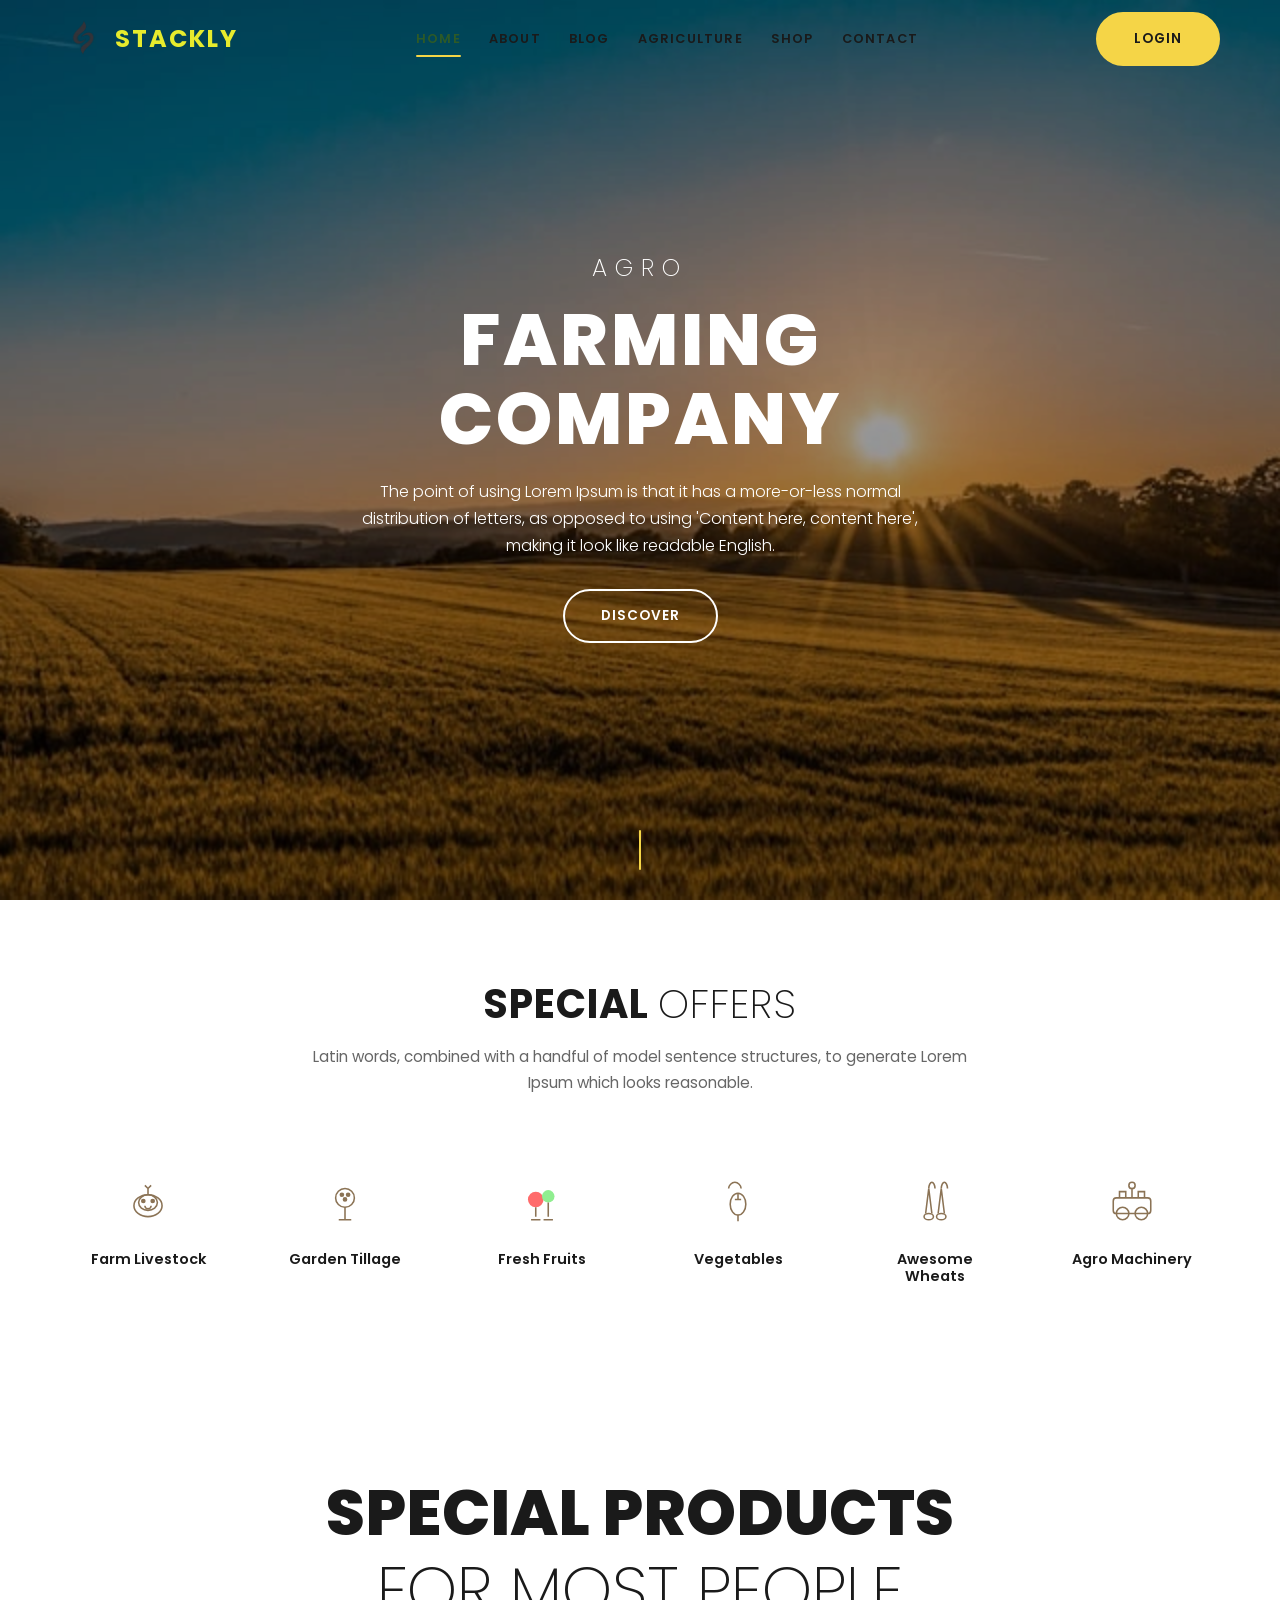
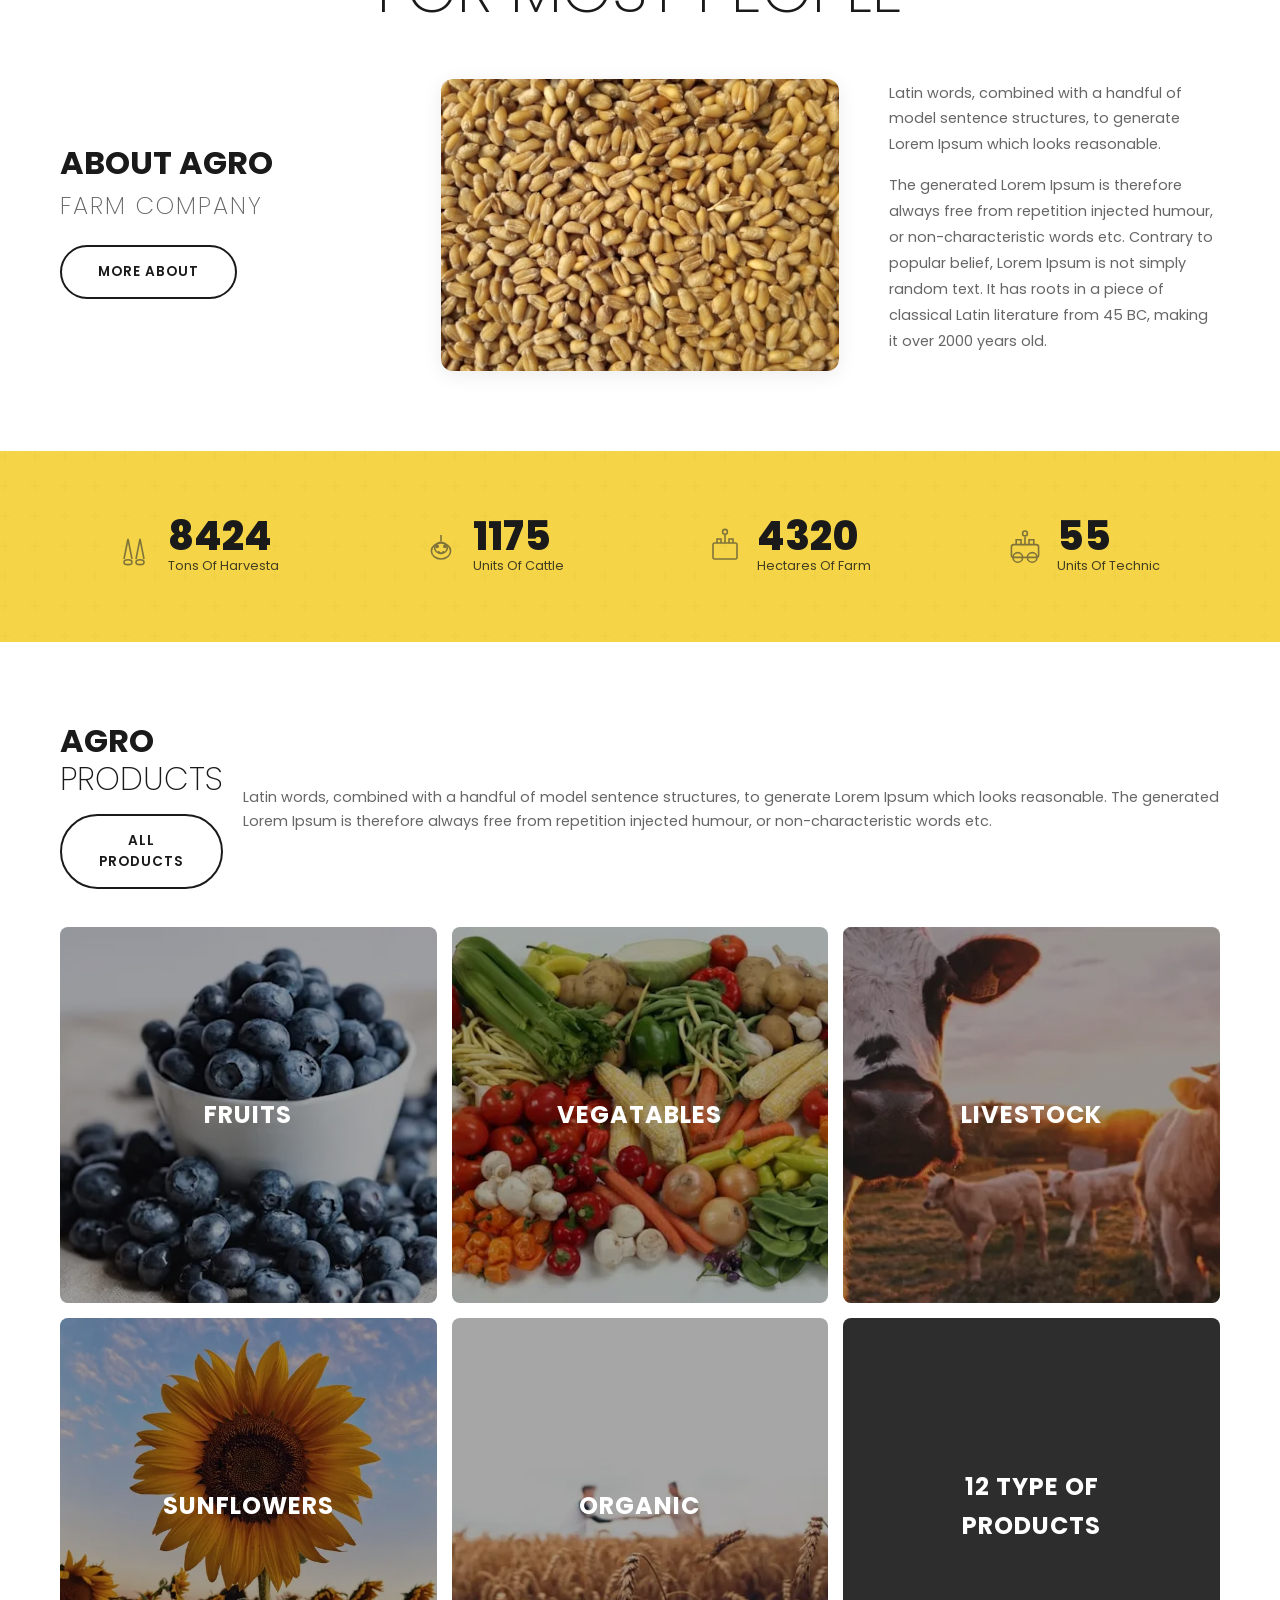
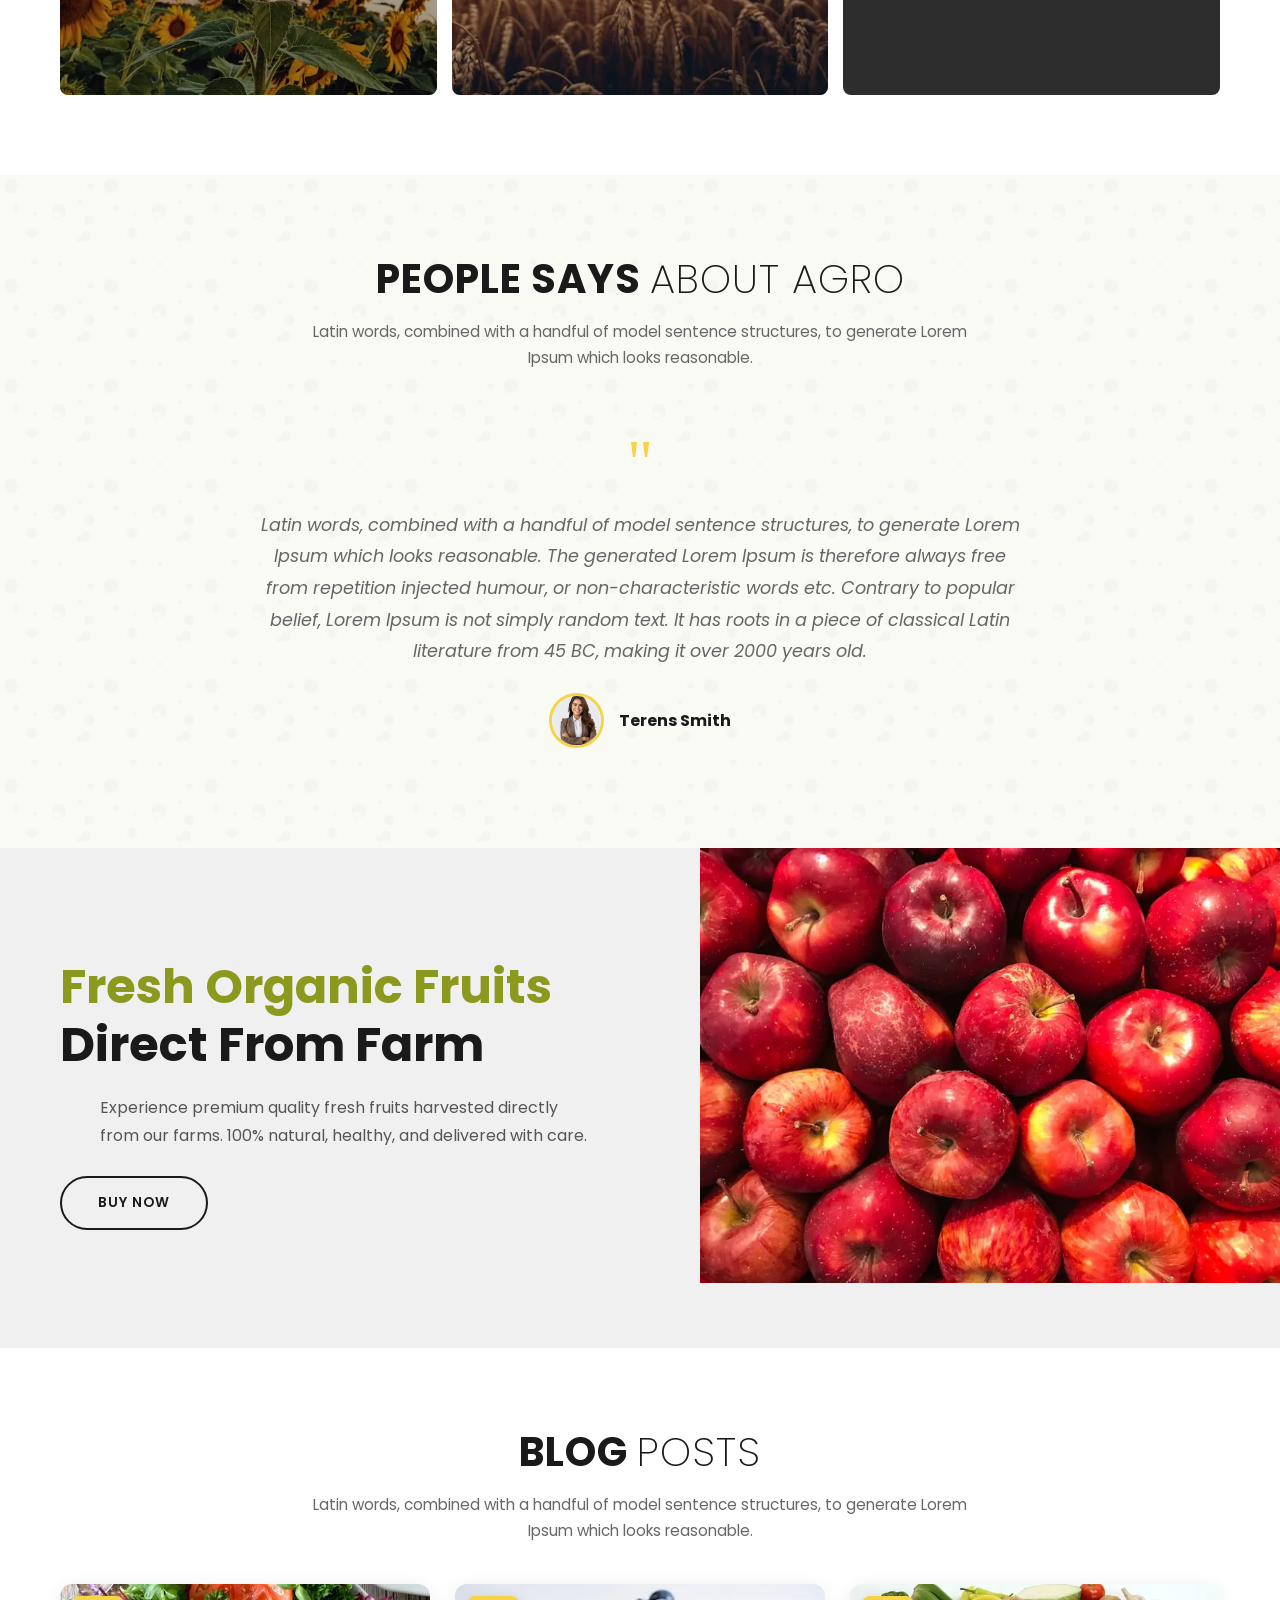
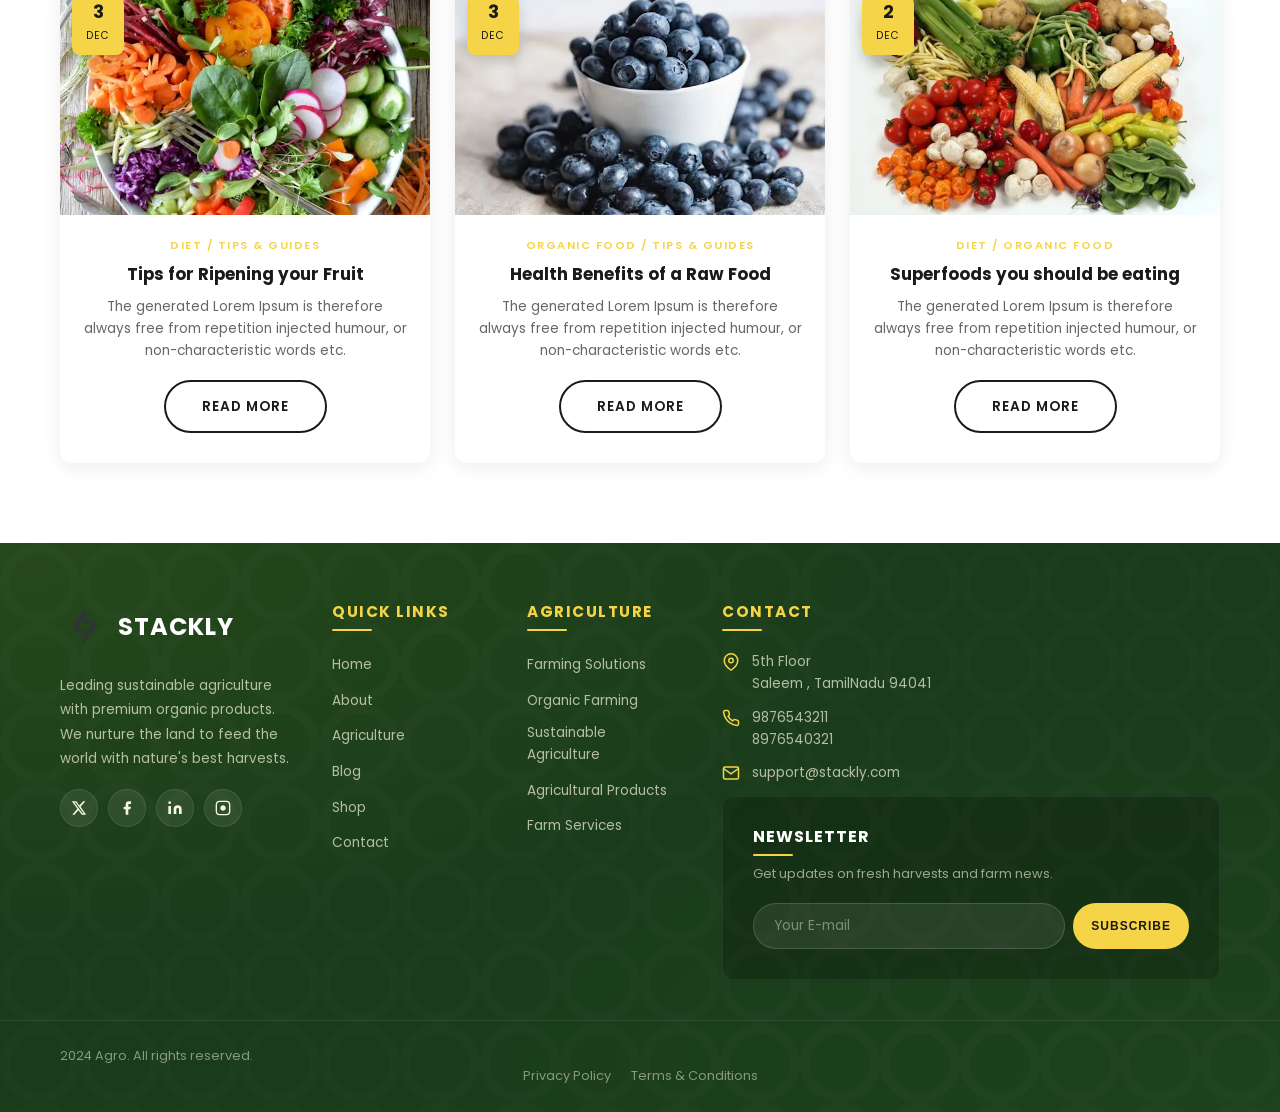
==== commit eb9c6455: "Add files via upload" ====
--- a/index.html
+++ b/index.html
@@ -377,8 +377,11 @@
 </a>
                         <p>Leading sustainable agriculture with premium organic products. We nurture the land to feed the world with nature's best harvests.</p>
                         <div class="social-links">
-                            <a href="404.html" aria-label="Twitter"><svg width="16" height="16" viewBox="0 0 24 24" fill="currentColor"><path d="M23 3a10.9 10.9 0 0 1-3.14 1.53 4.48 4.48 0 0 0-7.86 3v1A10.66 10.66 0 0 1 3 4s-4 9 5 13a11.64 11.64 0 0 1-7 2c9 5 20 0 20-11.5a4.5 4.5 0 0 0-.08-.83A7.72 7.72 0 0 0 23 3z"/></svg></a>
-                            <a href="404.html" aria-label="Facebook"><svg width="16" height="16" viewBox="0 0 24 24" fill="currentColor"><path d="M18 2h-3a5 5 0 0 0-5 5v3H7v4h3v8h4v-8h3l1-4h-4V7a1 1 0 0 1 1-1h3z"/></svg></a>
+<a href="404.html" aria-label="X">
+    <svg width="16" height="16" viewBox="0 0 24 24" fill="currentColor">
+        <path d="M18.244 2H21.5l-7.11 8.13L22.75 22h-6.54l-5.12-6.69L5.2 22H1.94l7.61-8.7L1.25 2h6.7l4.63 6.1L18.244 2zm-1.15 18h1.81L6.93 3.9H5.01L17.094 20z"/>
+    </svg>
+</a>                            <a href="404.html" aria-label="Facebook"><svg width="16" height="16" viewBox="0 0 24 24" fill="currentColor"><path d="M18 2h-3a5 5 0 0 0-5 5v3H7v4h3v8h4v-8h3l1-4h-4V7a1 1 0 0 1 1-1h3z"/></svg></a>
                             <a href="404.html" aria-label="LinkedIn"><svg width="16" height="16" viewBox="0 0 24 24" fill="currentColor"><path d="M16 8a6 6 0 0 1 6 6v7h-4v-7a2 2 0 0 0-2-2 2 2 0 0 0-2 2v7h-4v-7a6 6 0 0 1 6-6zM2 9h4v12H2zM4 6a2 2 0 1 1 0-4 2 2 0 0 1 0 4z"/></svg></a>
                             <a href="404.html" aria-label="Instagram"><svg width="16" height="16" viewBox="0 0 24 24" fill="currentColor"><rect x="2" y="2" width="20" height="20" rx="5" ry="5" stroke="currentColor" stroke-width="2" fill="none"/><path d="M16 11.37A4 4 0 1 1 12.63 8 4 4 0 0 1 16 11.37z"/><line x1="17.5" y1="6.5" x2="17.51" y2="6.5"/></svg></a>
                         </div>
--- a/style.css
+++ b/style.css
@@ -967,7 +967,45 @@
 
 
 
-
+/* About Section Mobile Fix */
+@media (max-width: 768px){
+
+    .about-content{
+        display:flex !important;
+        flex-direction:column !important;
+        gap:25px !important;
+        text-align:center;
+    }
+
+    .about-left{
+        order:1;
+        width:100%;
+    }
+
+    .about-center{
+        order:2;
+        width:100%;
+    }
+
+    .about-center img{
+        width:100%;
+        max-width:320px;
+        height:auto;
+        display:block;
+        margin:0 auto;
+    }
+
+    .about-right{
+        order:3;
+        width:100%;
+    }
+
+    .about-right p{
+        text-align:center;
+        font-size:16px;
+        line-height:1.8;
+    }
+}
 
 
 
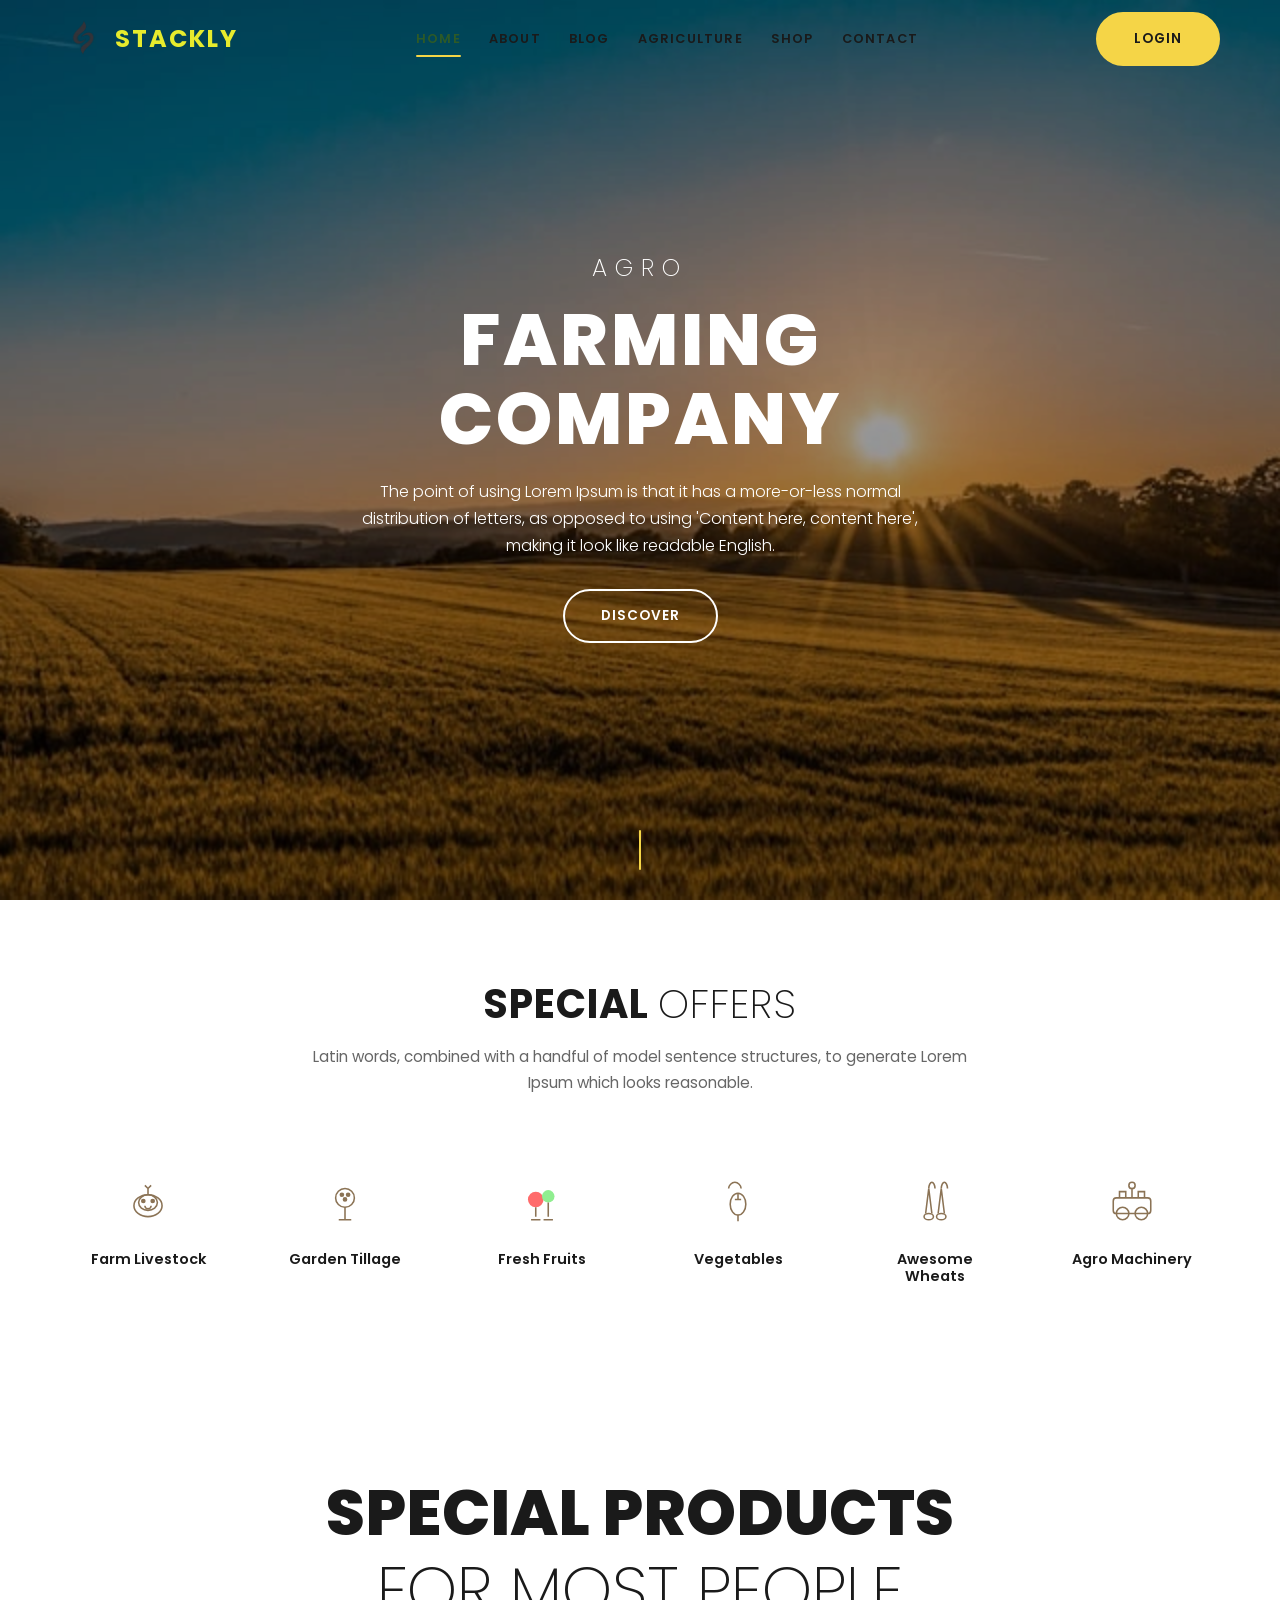
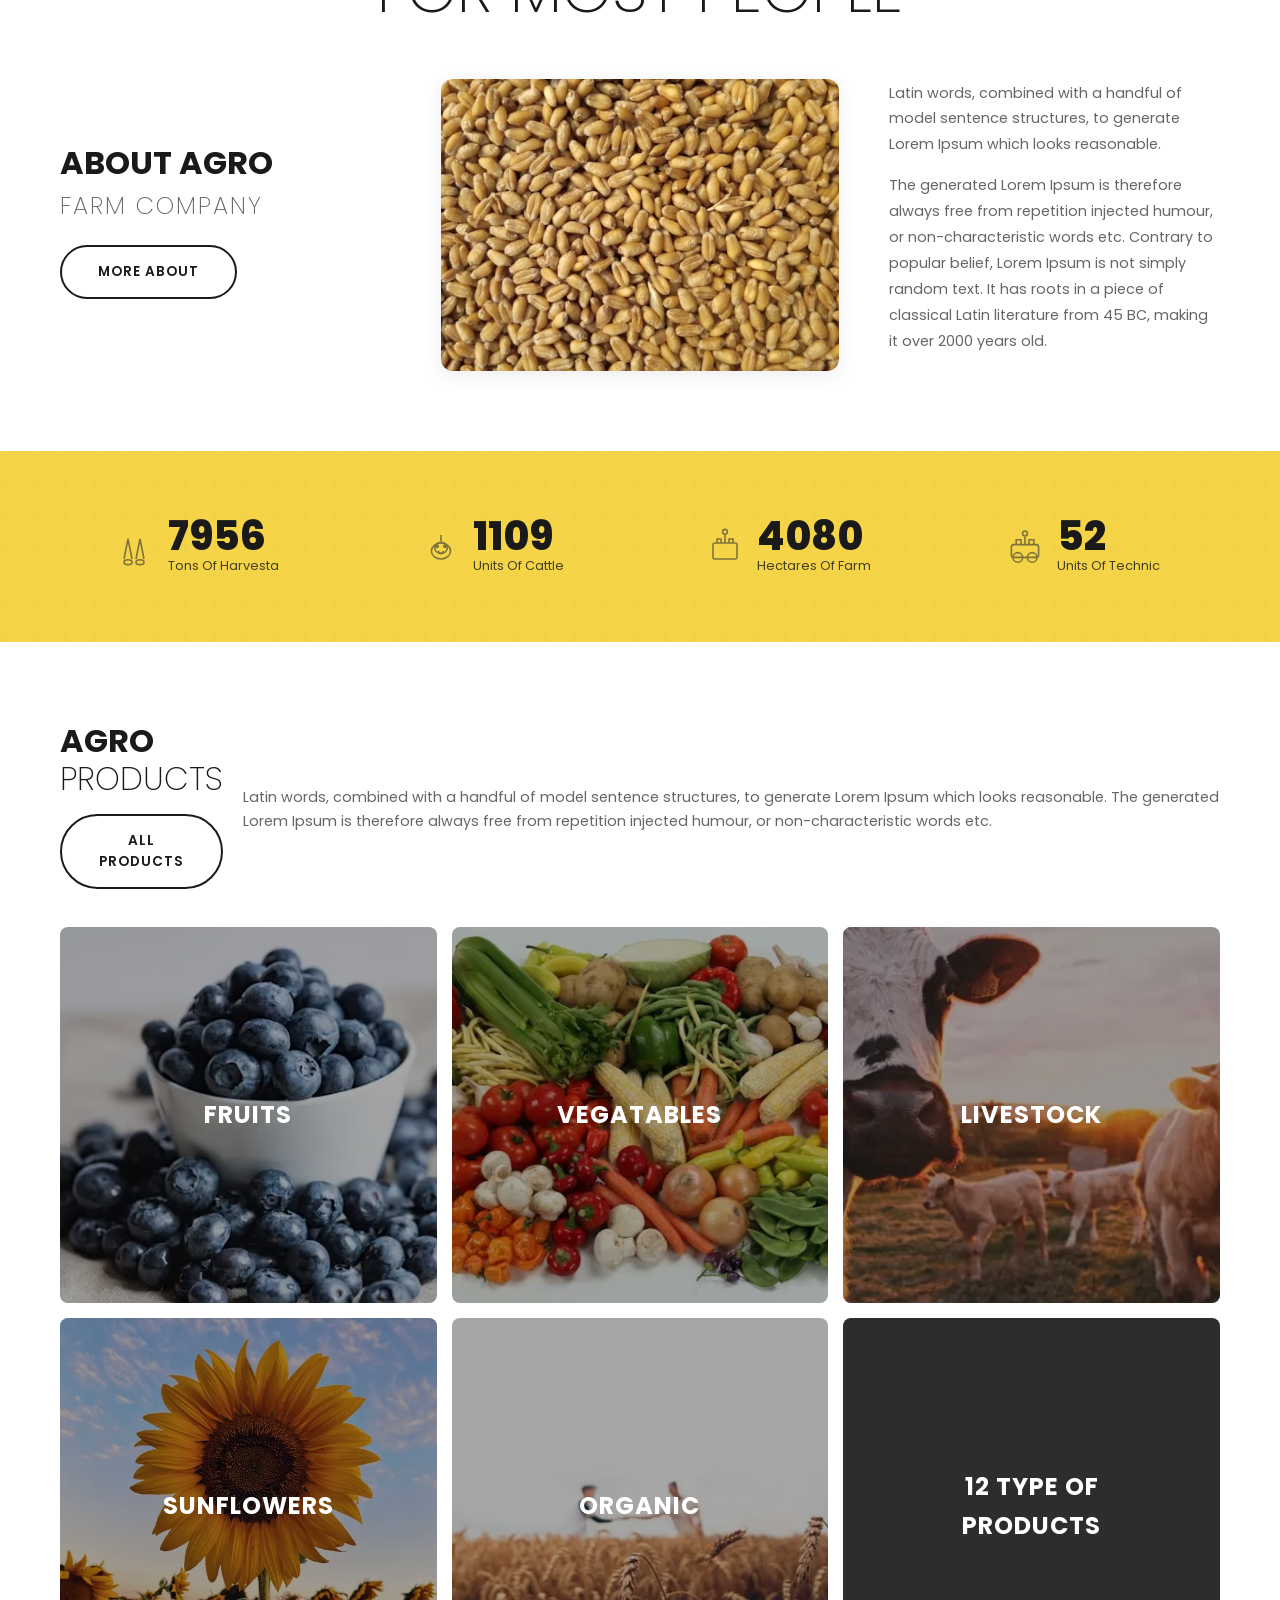
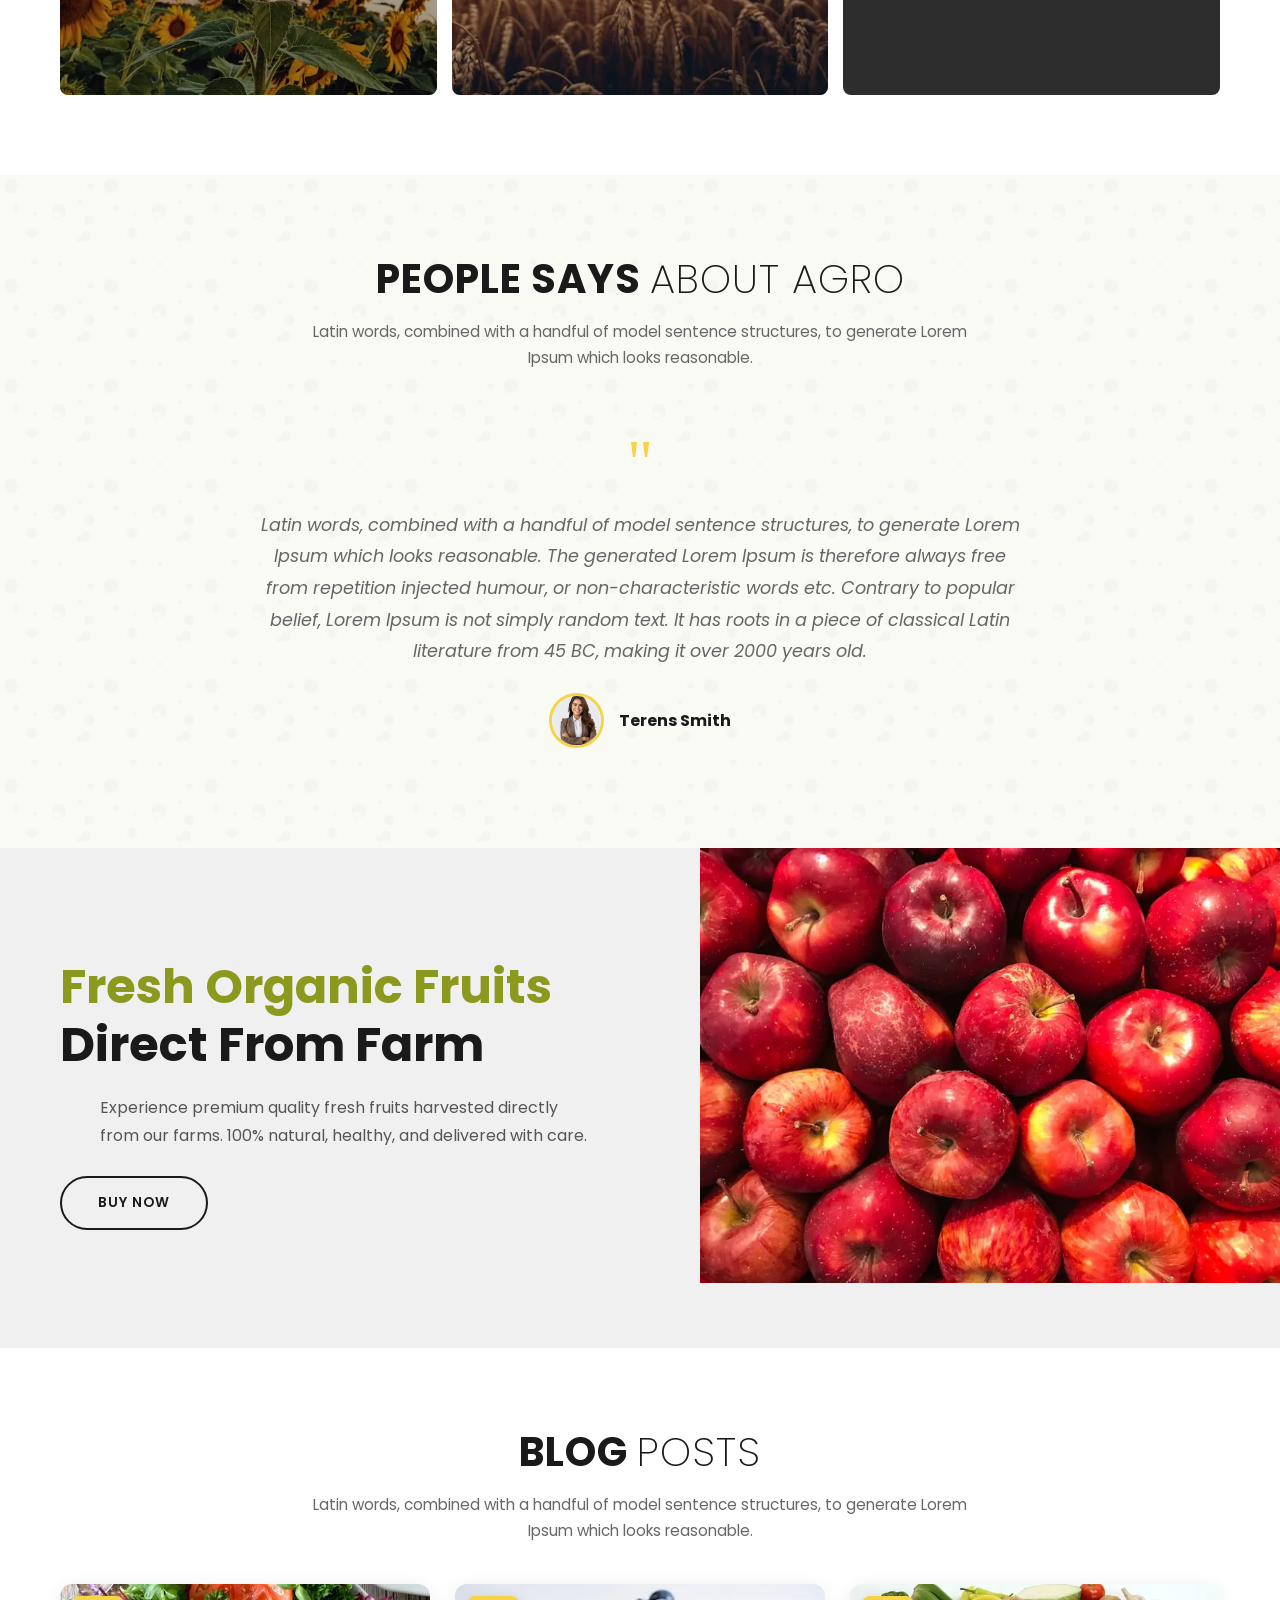
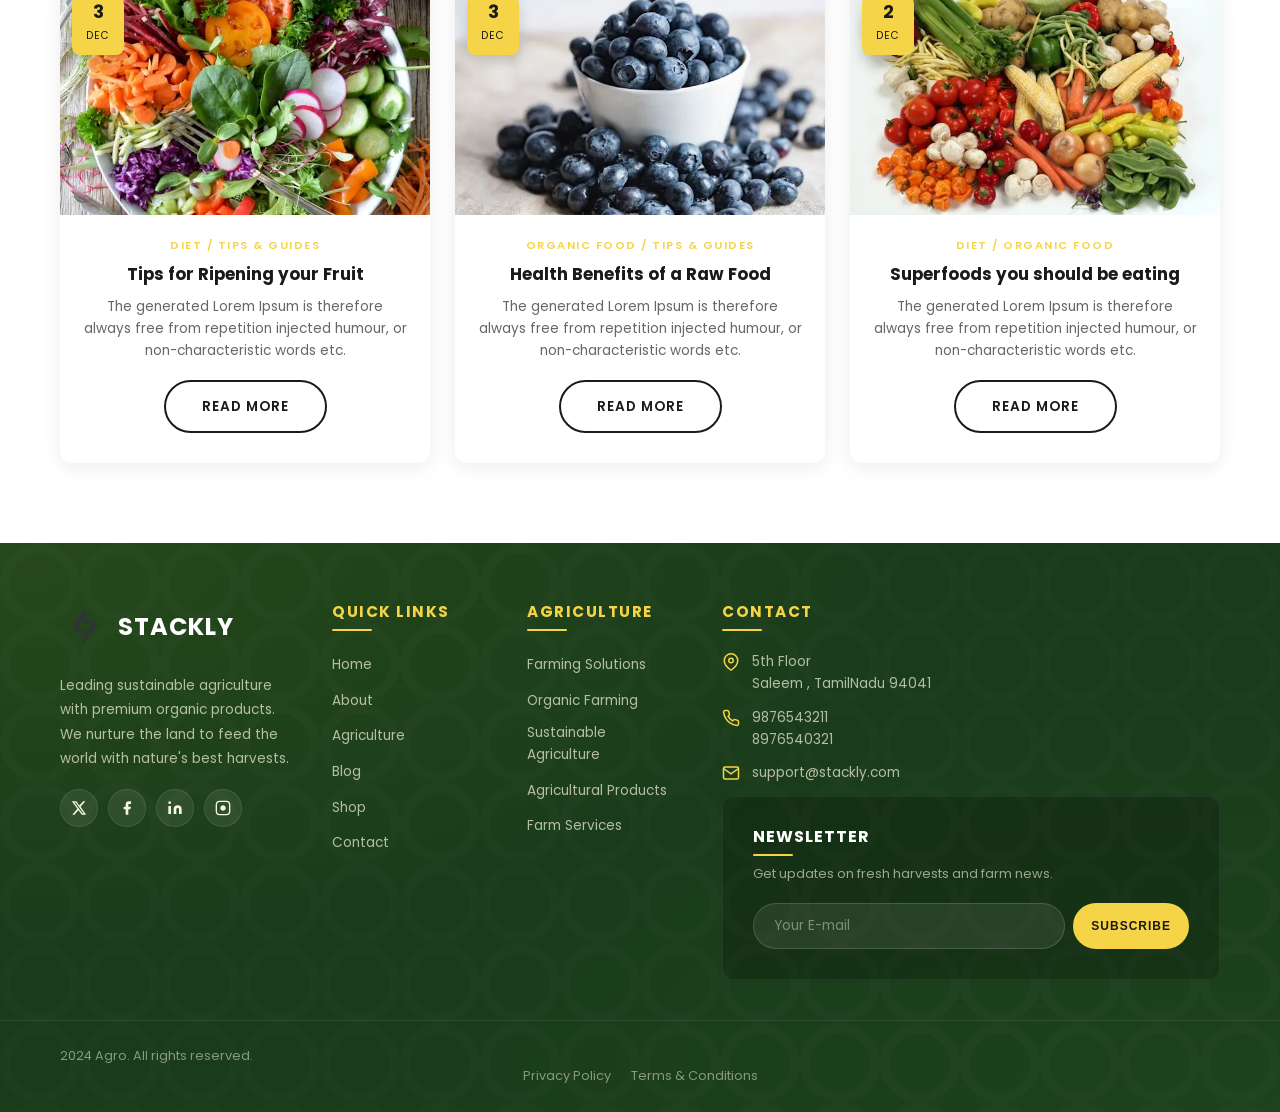
==== commit 0d4e925b: "Add files via upload" ====
--- a/index.html
+++ b/index.html
@@ -185,34 +185,39 @@
                         </div>
                     </div>
                 </a>
+                <a href="404.html">
                 <div class="product-card fade-in">
                     <img src="img4.webp" alt="Vegetables">
                     <div class="product-overlay">
                         <h3 class="product-title">Vegatables</h3>
                     </div>
-                </div>
+                </div></a>
+                <a href="404.html">
                 <div class="product-card fade-in">
                     <img src="img5 (4).webp" alt="Livestock">
                     <div class="product-overlay">
                         <h3 class="product-title">Livestock</h3>
                     </div>
-                </div>
+                </div></a>
+                <a href="404.html">
                 <div class="product-card fade-in">
                     <img src="img6.webp" alt="Sunflowers">
                     <div class="product-overlay">
                         <h3 class="product-title">Sunflowers</h3>
                     </div>
-                </div>
+                </div></a>
+                <a href="404.html">
                 <div class="product-card fade-in">
                     <img src="img7.webp" alt="Organic Farming">
                     <div class="product-overlay">
                         <h3 class="product-title">Organic</h3>
                     </div>
                 </div>
+                <a href="404.html">
                 <div class="product-card dark fade-in">
                     <div class="product-title">12 Type of<br>Products</div>
                 </div>
-            </div>
+            </div></a>
         </div>
     </section>
 
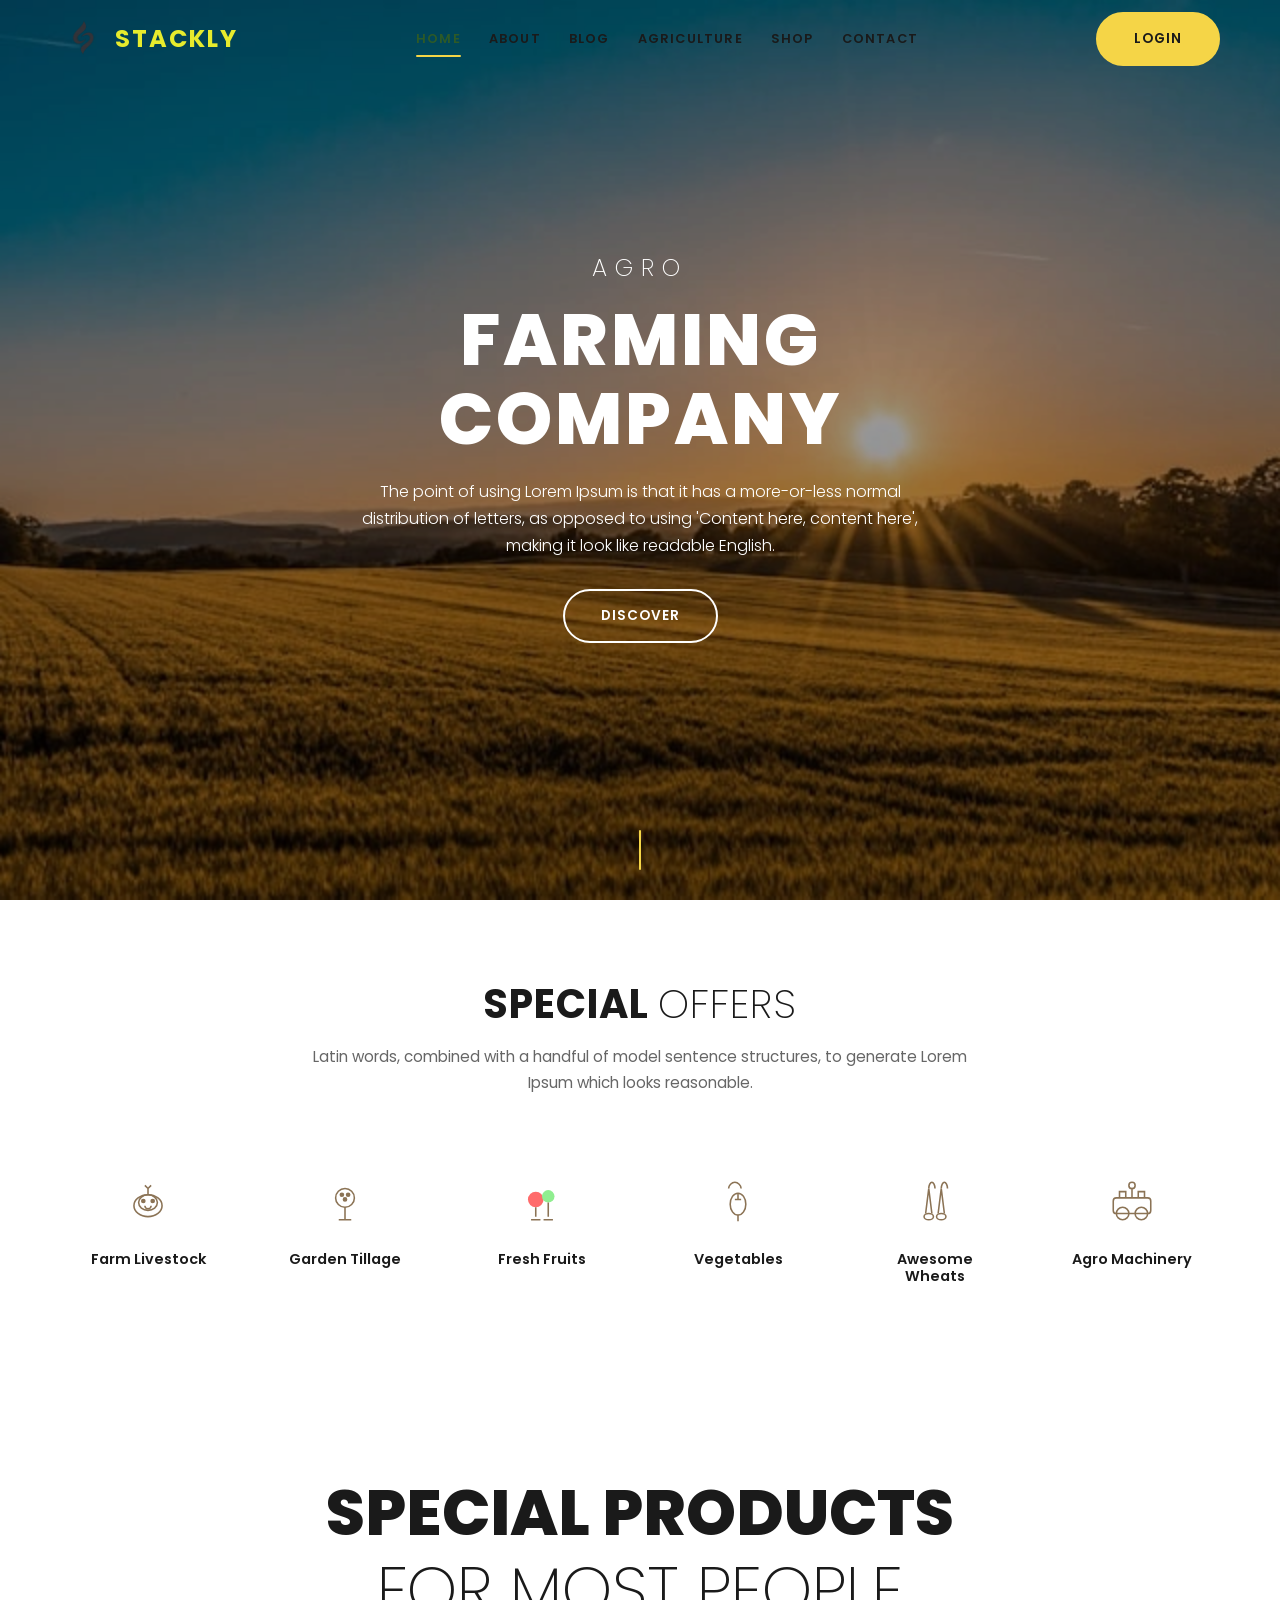
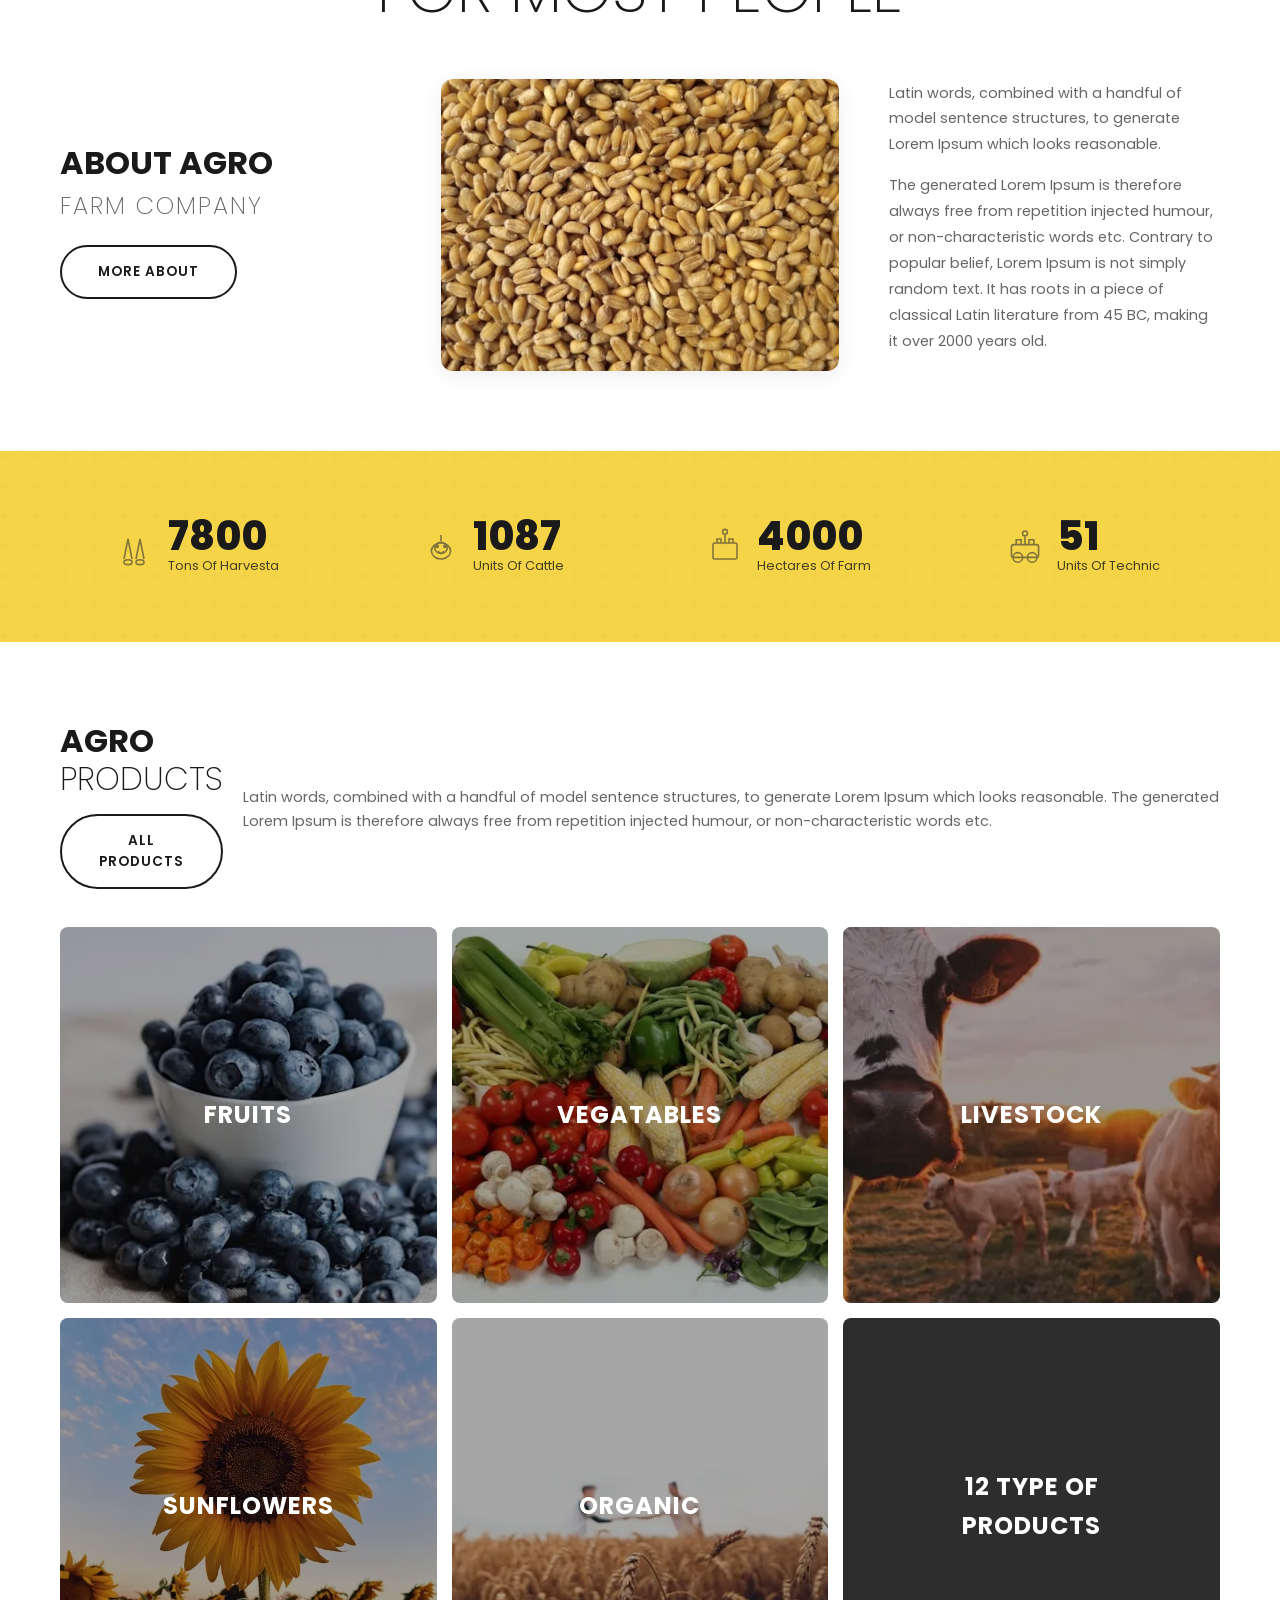
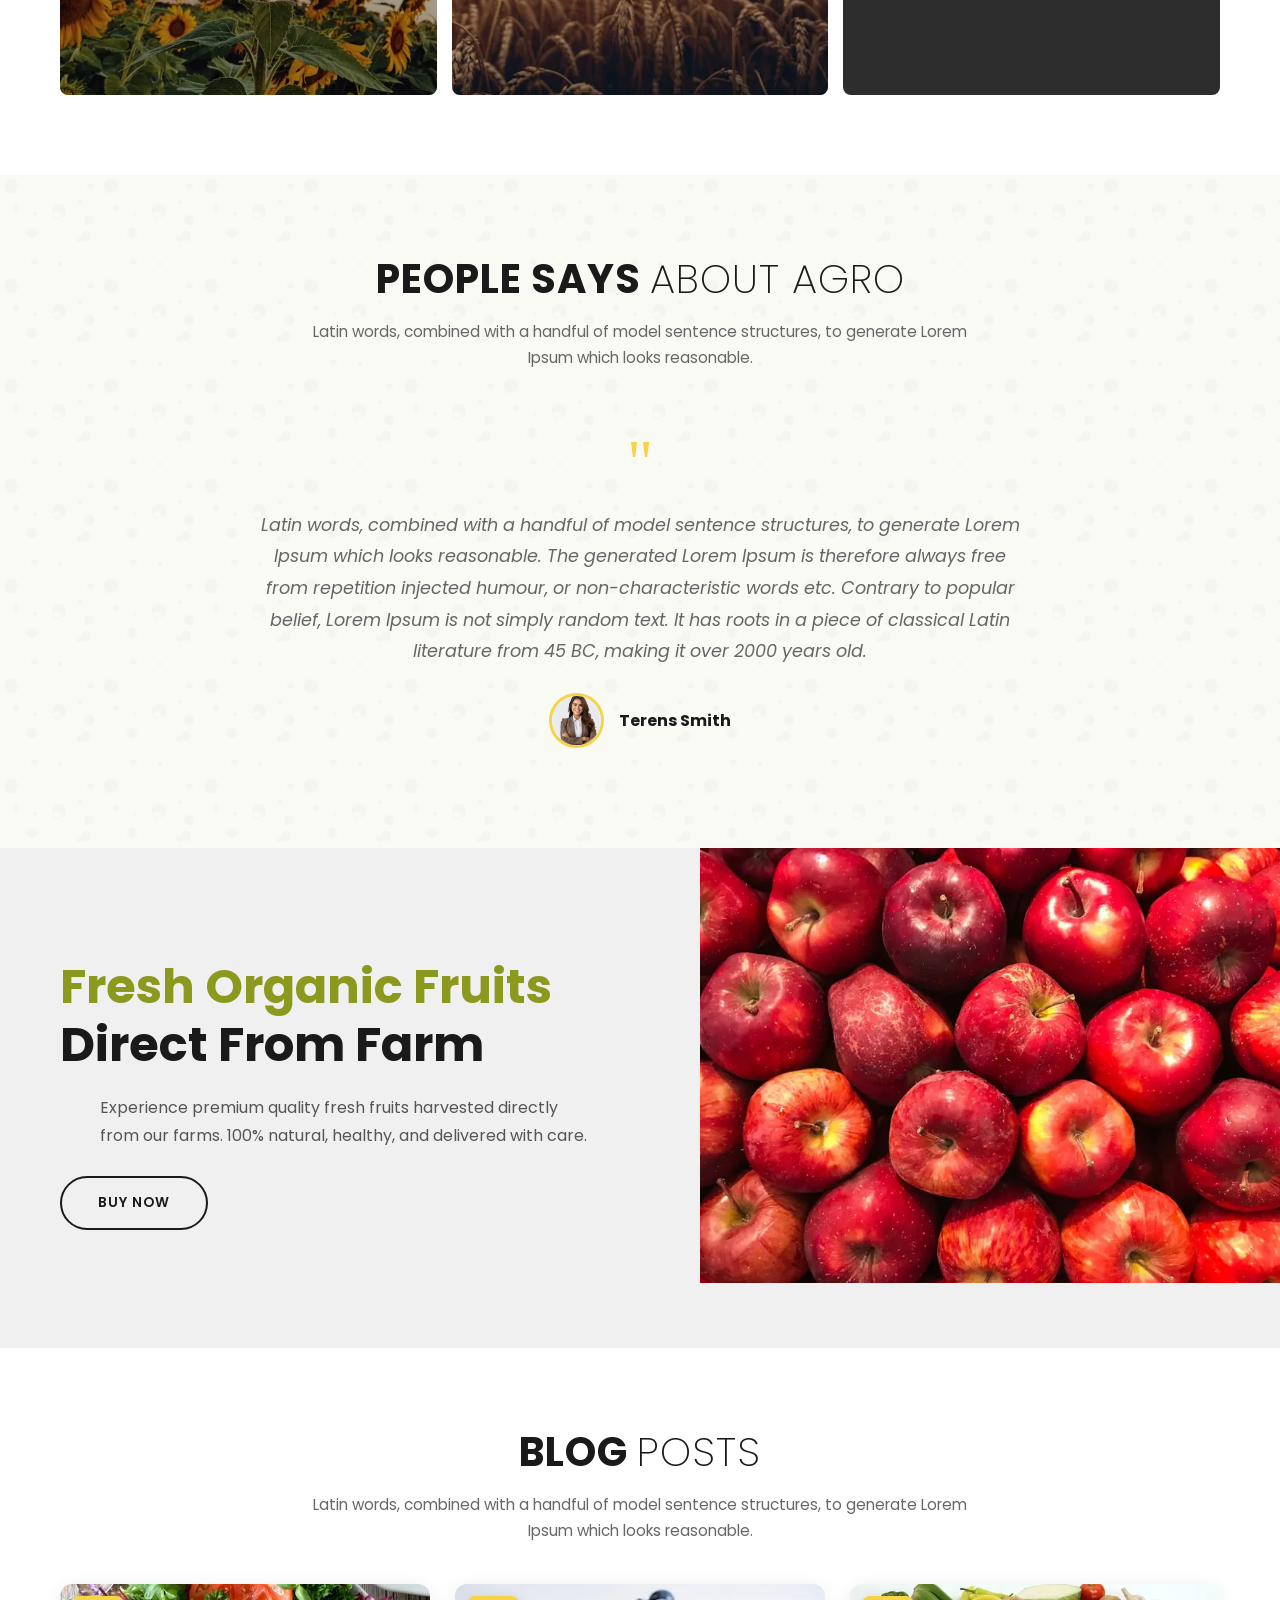
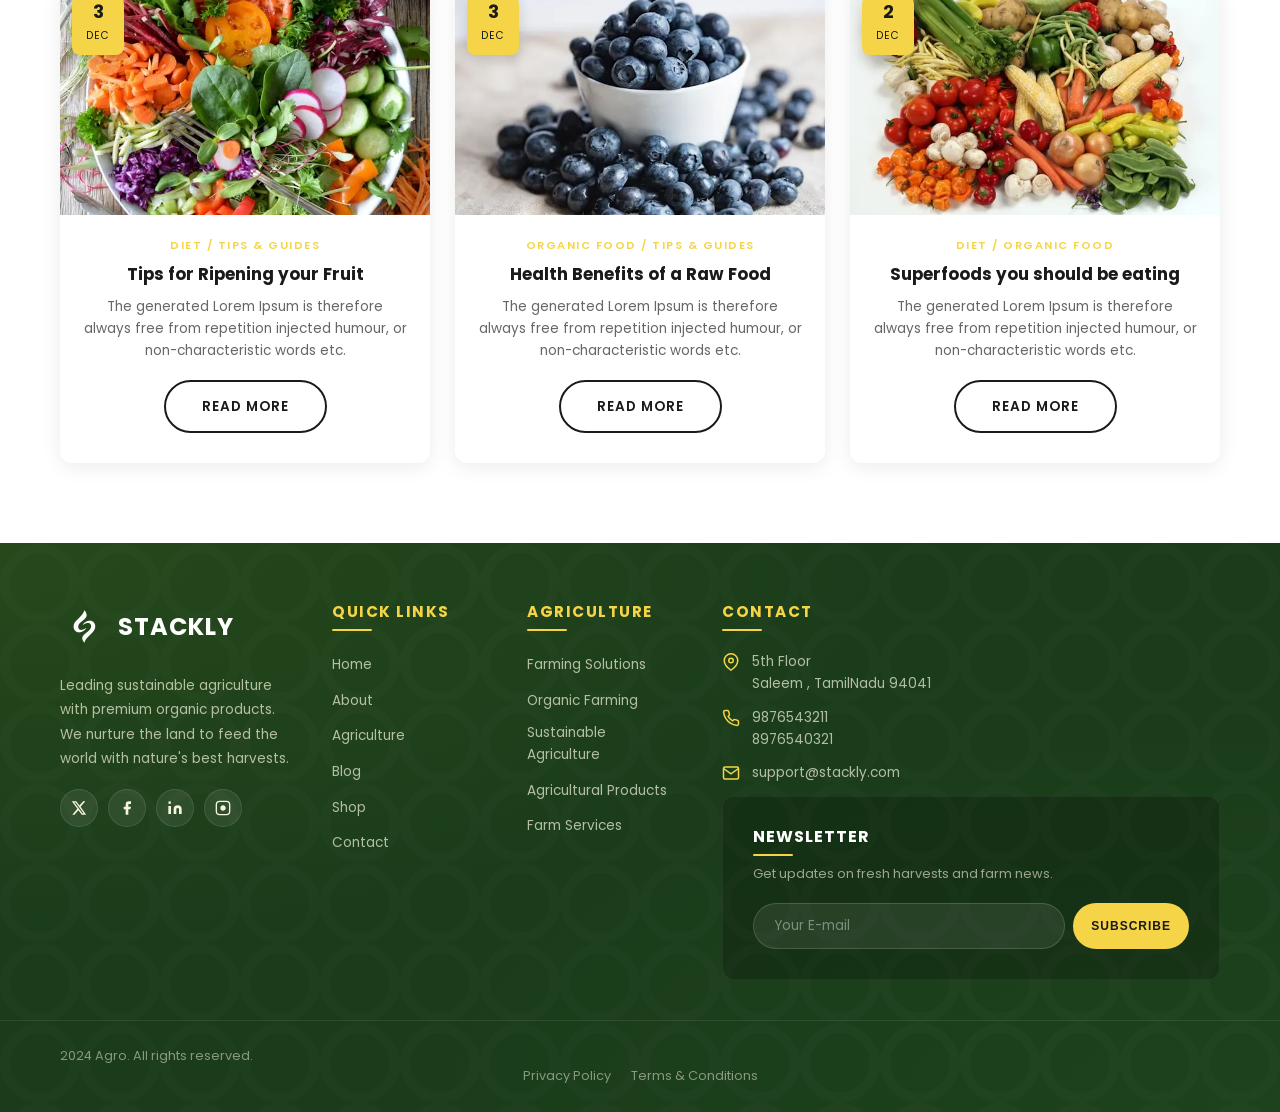
==== commit a94843fb: "Add files via upload" ====
--- a/index.html
+++ b/index.html
@@ -377,7 +377,7 @@
                     <!-- Column 1: Brand -->
                     <div class="footer-column footer-brand">
                                   <a href="index.html" class="logo">
-    <img src="logo.png" alt="STACKLY Logo" class="logo-image">
+    <img src="logoo - Copy.webp" alt="STACKLY Logo" class="logo-image">
     <span class="logo-text">STACKLY</span>
 </a>
                         <p>Leading sustainable agriculture with premium organic products. We nurture the land to feed the world with nature's best harvests.</p>
